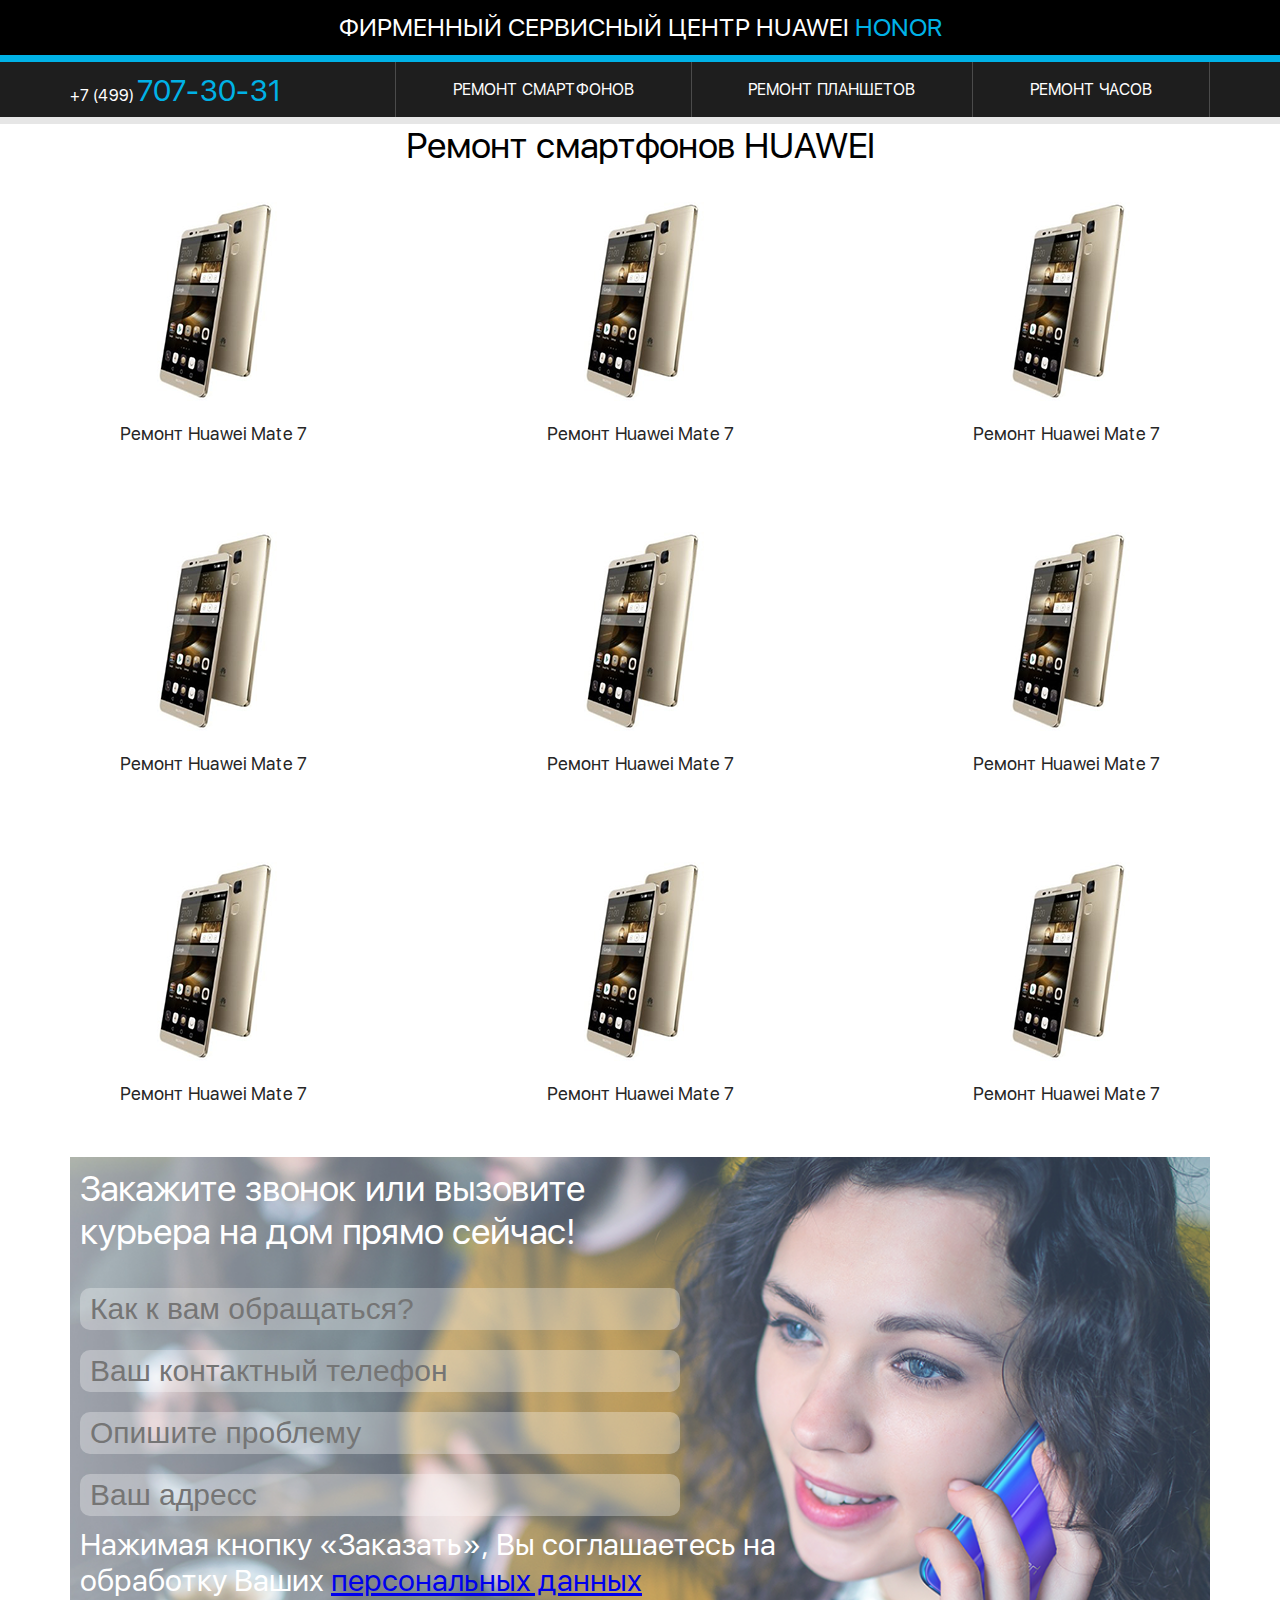
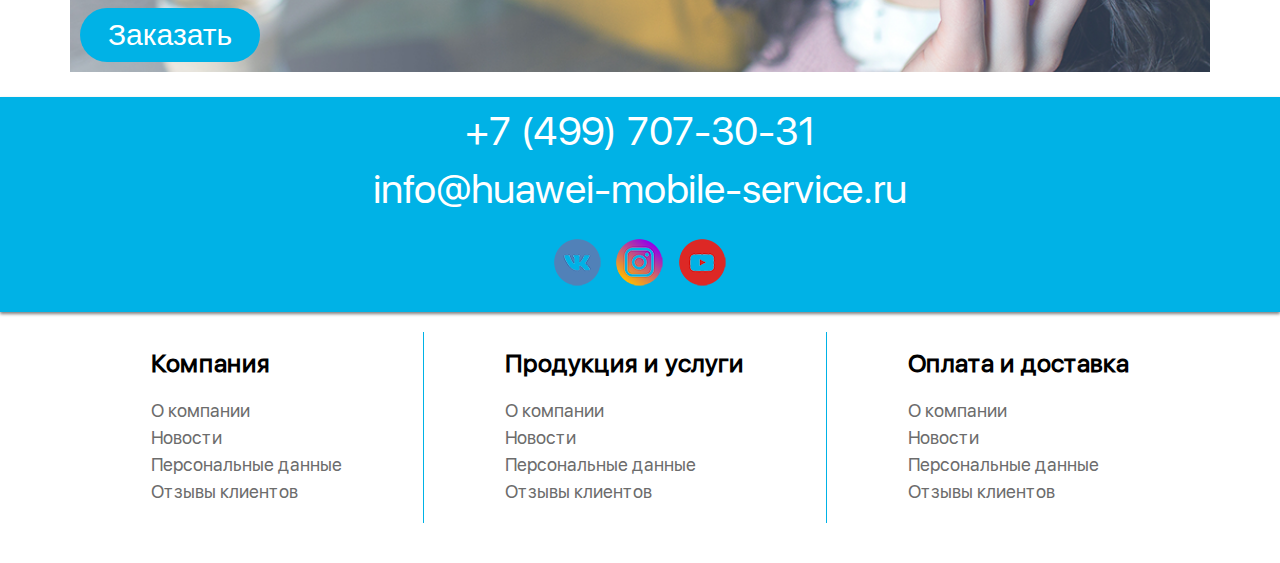
==== catalog.html @ 0ccf85aa "Разработка каталога и карточки товара" ====
<!DOCTYPE html>
<html lang="ru">
<head>
	<meta charset="UTF-8">
	<meta name="viewport" content="width=device-width, initial-scale=1">
	<link rel="stylesheet" href="css/style.css">
	<title>Xiaomi</title>
</head>
<body>
	<header class="header">
    <div class="header-logo">
      <h1 class="header-logo__title">Фирменный сервисный центр Huawei <span class="accent">Honor</span></h1>
    </div>
    <nav class="header-menu">
      <ul class="header-menu__inner">
        <li class="header-menu__item header-menu__item--tel">
          <a href="tel:+74997073031" class="header-menu__link header-menu__link--tel">+7 (499) <span class="accent">707-30-31</span></a>
        </li>
        <li class="header-menu__item header-menu__item--smartphone">
          <a href="" class="header-menu__link">
            <span>Ремонт смартфонов</span>
          </a>
        </li>
        <li class="header-menu__item header-menu__item--tablet">
          <a href="" class="header-menu__link">
            <span>Ремонт планшетов</span>
          </a>
        </li>
        <li class="header-menu__item header-menu__item--watch">
          <a href="" class="header-menu__link">
            <span>Ремонт часов</span>
          </a>
        </li>
      </ul>
    </nav>
  </header>
  <main>
  	<h1 class="main__title">
  		Ремонт смартфонов HUAWEI
  	</h1>
  	<section class="catalog">
  		<a class="catalog__model" title="Ремонт Huawei Mate 7" href="">
  			<div class="catalog__img">
  				<picture>
  					<source media="(min-width: 1024px)" srcset="img/Huawei-mate.png 1x">
  					<source media="(min-width: 767px)" srcset="img/Huawei-mate7.png 1x">
  					<img class="catalog__foto" src="img/Huawei-mate.png" alt="">
  				</picture>
  			</div>
  			<p class="catalog__text">Ремонт Huawei Mate 7</p>
  		</a>
  		<a class="catalog__model" title="Ремонт Huawei Mate 7" href="">
  			<div class="catalog__img">
  				<picture>
  					<source media="(min-width: 1024px)" srcset="img/Huawei-mate.png 1x">
  					<source media="(min-width: 767px)" srcset="img/Huawei-mate7.png 1x">
  					<img class="catalog__foto" src="img/Huawei-mate.png" alt="">
  				</picture>
  			</div>
  			<p class="catalog__text">Ремонт Huawei Mate 7</p>
  		</a>
  		<a class="catalog__model" title="Ремонт Huawei Mate 7" href="">
  			<div class="catalog__img">
  				<picture>
  					<source media="(min-width: 1024px)" srcset="img/Huawei-mate.png 1x">
  					<source media="(min-width: 767px)" srcset="img/Huawei-mate7.png 1x">
  					<img class="catalog__foto" src="img/Huawei-mate.png" alt="">
  				</picture>
  			</div>
  			<p class="catalog__text">Ремонт Huawei Mate 7</p>
  		</a>
  		<a class="catalog__model" title="Ремонт Huawei Mate 7" href="img/Huawei-mate7.png">
  			<div class="catalog__img">
  				<picture>
  					<source media="(min-width: 1024px)" srcset="img/Huawei-mate.png 1x">
  					<source media="(min-width: 767px)" srcset="img/Huawei-mate7.png 1x">
  					<img class="catalog__foto" src="img/Huawei-mate.png" alt="">
  				</picture>
  			</div>
  			<p class="catalog__text">Ремонт Huawei Mate 7</p>
  		</a>
  		<a class="catalog__model" title="Ремонт Huawei Mate 7" href="img/Huawei-mate7.png">
  			<div class="catalog__img">
  				<picture>
  					<source media="(min-width: 1024px)" srcset="img/Huawei-mate.png 1x">
  					<source media="(min-width: 767px)" srcset="img/Huawei-mate7.png 1x">
  					<img class="catalog__foto" src="img/Huawei-mate.png" alt="">
  				</picture>
  			</div>
  			<p class="catalog__text">Ремонт Huawei Mate 7</p>
  		</a>
  		<a class="catalog__model" title="Ремонт Huawei Mate 7" href="img/Huawei-mate7.png">
  			<div class="catalog__img">
  				<picture>
  					<source media="(min-width: 1024px)" srcset="img/Huawei-mate.png 1x">
  					<source media="(min-width: 767px)" srcset="img/Huawei-mate7.png 1x">
  					<img class="catalog__foto" src="img/Huawei-mate.png" alt="">
  				</picture>
  			</div>
  			<p class="catalog__text">Ремонт Huawei Mate 7</p>
  		</a>
  		<a class="catalog__model" title="Ремонт Huawei Mate 7" href="img/Huawei-mate7.png">
  			<div class="catalog__img">
  				<picture>
  					<source media="(min-width: 1024px)" srcset="img/Huawei-mate.png 1x">
  					<source media="(min-width: 767px)" srcset="img/Huawei-mate7.png 1x">
  					<img class="catalog__foto" src="img/Huawei-mate.png" alt="">
  				</picture>
  			</div>
  			<p class="catalog__text">Ремонт Huawei Mate 7</p>
  		</a>
  		<a class="catalog__model" title="Ремонт Huawei Mate 7" href="img/Huawei-mate7.png">
  			<div class="catalog__img">
  				<picture>
  					<source media="(min-width: 1024px)" srcset="img/Huawei-mate.png 1x">
  					<source media="(min-width: 767px)" srcset="img/Huawei-mate7.png 1x">
  					<img class="catalog__foto" src="img/Huawei-mate.png" alt="">
  				</picture>
  			</div>
  			<p class="catalog__text">Ремонт Huawei Mate 7</p>
  		</a>
  		<a class="catalog__model" title="Ремонт Huawei Mate 7" href="img/Huawei-mate7.png">
  			<div class="catalog__img">
  				<picture>
  					<source media="(min-width: 1024px)" srcset="img/Huawei-mate.png 1x">
  					<source media="(min-width: 767px)" srcset="img/Huawei-mate7.png 1x">
  					<img class="catalog__foto" src="img/Huawei-mate.png" alt="">
  				</picture>
  			</div>
  			<p class="catalog__text">Ремонт Huawei Mate 7</p>
  		</a>
  	</section>
  	<section class="feedback">
			<form class="feedback__form" action="https://huawei-mobile-service.ru/index.php?route=common/home" method="post">
    		<p class="feedback__title">
    			Закажите звонок или вызовите курьера на дом прямо сейчас!
    		</p>
    		<label>
      		<input class="feedback__input" type="text" name="name"  placeholder="Как к вам обращаться?"/>
      	</label>
    		<label>
      		<input class="feedback__input" type="tel"  name="phone" pattern="^\+?[0-9\- ()]+" placeholder="Ваш контактный телефон"/>
      	</label>
				<label>
      		<input class="feedback__input" type="text" name="enquiry" placeholder="Опишите проблему"/>
      	</label>
				<label>
      		<input class="feedback__input" type="text" name="address" placeholder="Ваш адресс" />
      	</label>
    		<p class="feedback__text">
    			Нажимая кнопку «Заказать», Вы соглашаетесь на обработку Ваших <a class="feedback__link" href="personal.html">персональных данных</a>
    		</p>
    		<input class="feedback__button" type="button" value="Заказать" />
    	</form>
		</section>
  </main>
  <footer class="footer">
		<div class="footer-head">
      <div class="footer-head__inner">
        <div class="footer-head__item">
          <a class="footer-head__link" href="tel:+74997073031">+7 (499) 707-30-31</a>
        </div>
        <div class="footer-head__item">
          <a class="footer-head__link" href="mailto:info@huawei-mobile-service.ru">info@huawei-mobile-service.ru</a>
        </div>
        <div class="footer-head__item">
          <ul class="footer-social">
            <li class="footer-social__item">
              <a href="" class="footer-social__link footer-social__link--vk">
                <span class="visually-hidden">Мы в VK</span>
              </a>
            </li>
            <li class="footer-social__item">
              <a href="" class="footer-social__link footer-social__link--instagram">
                <span class="visually-hidden">Мы в Instagram</span>
              </a>
            </li>
            <li class="footer-social__item">
              <a href="" class="footer-social__link footer-social__link--youtube">
                <span class="visually-hidden">Наш канал на YouTube</span>
              </a>
            </li>
          </ul>
        </div>
      </div>
    </div>
    <div class="footer__inner">
      <div class="footer-list__wrapper">
        <ul class="footer-list footer-list--first">
          <li class="footer-list__point">
            <h4 class="footer-list__title">Компания</h4>
          </li>
          <li class="footer-list__point"><a href="" class="footer-list__link">О компании</a></li>
          <li class="footer-list__point"><a href="" class="footer-list__link">Новости</a></li>
          <li class="footer-list__point"><a href="personal.html" class="footer-list__link">Персональные данные</a></li>
          <li class="footer-list__point"><a href="" class="footer-list__link">Отзывы клиентов</a></li>
        </ul>
      </div>
      <div class="footer-list__wrapper">
        <ul class="footer-list">
          <li class="footer-list__point">
            <h4 class="footer-list__title">Продукция и услуги</h4>
          </li>
          <li class="footer-list__point"><a href="" class="footer-list__link">О компании</a></li>
          <li class="footer-list__point"><a href="" class="footer-list__link">Новости</a></li>
          <li class="footer-list__point"><a href="personal.html" class="footer-list__link">Персональные данные</a></li>
          <li class="footer-list__point"><a href="" class="footer-list__link">Отзывы клиентов</a></li>
        </ul>
      </div>
      <div class="footer-list__wrapper">
        <ul class="footer-list footer-list--last">
          <li class="footer-list__point">
            <h4 class="footer-list__title">Оплата и доставка</h4>
          </li>
          <li class="footer-list__point"><a href="" class="footer-list__link">О компании</a></li>
          <li class="footer-list__point"><a href="" class="footer-list__link">Новости</a></li>
          <li class="footer-list__point"><a href="personal.html" class="footer-list__link">Персональные данные</a></li>
          <li class="footer-list__point"><a href="" class="footer-list__link">Отзывы клиентов</a></li>
        </ul>
      </div>
    </div>
	</footer>
</body>
</html>
---- css/style.css ----
@font-fase {
	font-family: "SF UI Display";
    src: url(../font/SFUIDisplay-Thin.woff2) format("woff2"),
        url(../font/SFUIDisplay-Thin.woff) format("woff");
    font-weight: 100;
    font-style: normal; 
}
@font-face {
	font-family: "SF UI Display";
    src: url(../font/SFUIDisplay-Regular.woff2) format("woff2"),
        url(../font/SFUIDisplay-Regular.woff) format("woff");
    font-weight: 400;
    font-style: normal; 
}
*,
*:before,
*:after {
  box-sizing: inherit;
}

html {
  box-sizing: border-box;
}
body {
	margin: 0px;
	padding: 0px;
	width: 100%;
	margin: 0 auto;
	font-family: "SF UI Display", "Arial", sans-serif;
	font-size: 16px;
	font-weight: 400;
}
.visually-hidden:not(:focus):not(:active),
input[type="checkbox"].visually-hidden,
input[type="radio"].visually-hidden {
	position: absolute;

	width: 1px;
	height: 1px;
	margin: -1px;
	border: 0;
	padding: 0;

	white-space: nowrap;

	clip-path: inset(100%);
	clip: rect(0 0 0 0);
	overflow: hidden;
}

.header-logo {
	align-content: center;
	align-items: center;
	background-color: #000;
	border-bottom: 7px solid #00b2e6;
	color: #fff;
	display: flex;
	justify-content: center;
	text-align: center;
}
.header-logo__title {
	font-size: 25px;
	line-height: 1.4em;
	font-weight: 100;
	margin: 0;
	min-height: 55px;
	padding: 10px 5px 5px;
	text-transform: uppercase;
}
.accent {
	color: #00b2e6;
}
.header-menu {
	width: 100%;
	background-color: #1e1e1e;
	border-bottom: 7px solid #e6e6e6;
}
.header-menu__inner {
	display: flex;
	flex-wrap: wrap;
	justify-content: space-between;
	list-style-type: none;
	margin: 0 auto;
	max-width: 1140px;
	min-height: 55px;
	overflow: visible;
	padding: 0;
}
.header-menu__item--tel {
	padding: 10px 0 0;
}
.header-menu__item {
	background-position: 13%;
	background-repeat: no-repeat;
	border-right: 1px solid #4b4b4b;
	flex: 1 0 auto;
}
.header-menu__link {
	align-content: center;
	align-items: center;
	color: #fff;
	display: flex;
	font-size: 16px;
	height: 100%;
	justify-content: center;
	min-height: 55px;
	text-decoration: none;
	text-transform: uppercase;
	white-space: nowrap;
	width: 100%;
}
.header-menu__link--tel {
	display: inline;
	padding-top: 10px;
	vertical-align: top;
}
.header-menu__link--tel .accent {
	font-size: 30px;
}
@media screen and (max-width: 767px) {
	.header-menu__item {
		border-bottom: 1px solid #4b4b4b;
		border-right: none;
		width: 100%;
	}
	.header-menu__item--tel {
		padding: 10px 0 0 20%;
	}
	.header-menu__link {
		justify-content: center;
	}
}
.advantages__title {
	margin: 0px;
	margin-bottom: 75px;
	text-align: center;
	padding: 0px;
	font-size: 36px;
	font-weight: 100;
}
.advantages__text {
	margin: 0px;
	padding: 0px;
	font-size: 30px;
	font-weight: 100;
}
.advantages__name {
	margin: 0px;
	padding: 0px;
	font-size: 36px;
	font-weight: 100;
}
.advantages__inner {
	display: flex;
	flex-wrap: wrap;
	justify-content: space-between;
	margin: 0px;
	padding: 0px;
}
.advantages__item {
	display: flex;
	flex-direction: row;
	list-style: none;
}
@media screen and (max-width: 767px) {
	.advantages__title {
		font-size: 26px;
	}
	.advantages__name {
		font-size: 24px;
	}
	.advantages__text {
		font-size: 20px;
	}
	.advantages__inner {
		display: flex;
		flex-wrap: wrap;
		justify-content: space-between;
	}
	.advantages__item {
		display: flex;
		flex-direction: column;
	}
}
.personal-data {
	margin-bottom: 100px;
}
.personal-data__title {
	margin: 0px;
	margin-bottom: 60px;
	padding: 0px;
	font-size: 36px;
	font-weight: 100;
	text-align: center;
	color: #666666;
}
.personal-data__text {
	margin: 0px;
	margin-bottom: 45px;
	padding: 0px;
	padding-left: 25px;
	padding-right: 47px;
	font-size: 30px;
	font-weight: 100;
	color: #666666;
}
.personal-data__text:last-child {
	margin-bottom: 0px;
}
@media (max-width: 767px) {
	.personal-data__title {
		font-size: 26px;
	}
	.personal-data__text {
		padding: 0 10px;
		font-size: 18px;
	}
}
.address {
	position: relative;
}
.address::before {
	position: absolute;
	content: "";
	max-width: 700px;
	width: 100%;
	border: 1px solid rgb(0, 178, 230);
}
.address__inner {
	display: flex;
	flex-direction: column;
	padding-top: 126px;
}
.address__img {
	align-self: center;
}
.address__phone {
	align-self: center;
	text-decoration: none;
	color: #00b2e6;
}
.address__title {
	margin: 0px;
	padding: 0px;
	font-size: 40px;
	font-weight: 100;
	text-align: center;
	color: ;
}
.address__text {
	margin: 0px;
	padding: 0px;
	max-width: 372px;
	width: 100%;
	align-self: center;
	font-size: 30px;
	text-align: center;
	color: #00b2e6;
}
@media (min-width: 320px) {
	.address::before {
		padding-left: 30px;
		padding-right: 30px;

	}
	.address__img--place {
		width: 200px;
		height: 195px;
	}
	.address__img--tel {
		width: 220px;
		height: 140px;s
	}
	.address__title {
		font-size: 30px;
	}
	.address__text {
		max-width: 270px;
		align-self: center;
		font-size: 18px;

	}
}
@media (min-width: 750px) {
	.address__img--place {
		width: 280px;
		height: 275px;
	}
	.address__img--tel {
		width: 300px;
		height: 220px;
	}
	.address__title {
		font-size: 40px;
	}
	.address__text {
		max-width: 372px;
		width: 100%;
		font-size: 30px;
	}
}
.feedback {
	width: 100%;
	margin-bottom: 25px;
}
.feedback__form {
	background-image: url(../img/feedback-bg.png);
	background-position: 50% 50%;
	background-size: cover;
	margin: 0 auto;
	max-width: 1140px;
	padding: 25px;
	width: 100%;
}
.feedback__title {
	display: block;
	margin: 0px;
	padding: 0px;
	padding-bottom: 25px;
	max-width: 600px;
	color: #fff;
	font-size: 36px;
	font-weight: 400;
}
placeholder {
	color: #ffffff;
}
.feedback__input {
	width: 100%;
	font-size: 30px;
	color: #fff;
	margin: 10px 0;
	max-width: 600px;
	outline: none;
	padding-left: 10px;
	border: none;
	background-color: hsla(0,0%,100%,.3);
	border-radius: 10px;
}
.feedback__text {
	margin: 0px;
	padding: 0px;
	padding-bottom: 10px;
	font-size: 30px;
	font-weight: 100;
	color: #ffffff;
}
.feedback__button {
	width: 180px;
	color: #fff;
	cursor: pointer;
	display: block;
	font-size: 36px;
	font-weight: 400;
	padding: 10px;
	background-color: #00b2e6;
	border: none;
	border-radius: 100px;
}
@media (min-width: 320px) {
	.feedback__title {
		font-size: 24px;
	}
	.feedback__form {
		padding: 10px;
	}
	.feedback__input {
		font-size: 18px;
		line-height: 30px;
	}
	.feedback__text {
		font-size: 18px;
	}
	.feedback__button {
		font-size: 20px;
	}
}
@media (min-width: 750px) {
	.feedback__title {
		font-size: 36px;
	}
	.feedback__input {
		font-size: 30px;
		line-height: 40px;
	}
	.feedback__text {
		max-width: 840px;
		width: 100%;
		font-size: 30px;
	}
	.feedback__button {
		font-size: 30px;
	}
}
.footer {
	width: 100%;
}
.footer__inner {
  box-sizing: border-box;
  display: flex;
  flex-wrap: wrap;
  justify-content: space-between;
  margin: auto auto 0;
  max-width: 1140px;
  overflow: hidden;
  padding: 20px 0 40px;
}
.footer-head {
	background-color: #00b2e6;
	box-shadow: 0 2px 3px 0 rgba(0,0,0,.5);
	color: #fff;
}
.footer-head__inner {
	display: flex;
	flex-direction: column;
	margin: auto 20px 0;
	max-width: 1140px;
	overflow: visible;
	padding: 5px 0;
	text-align: center;
}
.footer-head__item {
	flex: 1 0 auto;
	margin: auto;
	padding: 5px;
}
.footer-head__link {
	color: #fff;
	font-size: 18px;
	text-decoration: none;
	white-space: nowrap;
}
.footer-social {
	align-items: baseline;
	display: flex;
	justify-content: space-around;
	width: 187px;
	padding: 0px;
	list-style: none;
}
.footer-social__link {
	background-position: 50%;
	background-repeat: no-repeat;
	background-size: contain;
	display: block;
	height: 47px;
	width: 47px;
}
.footer-social__link--vk {
	background-image: url(../img/vk.png);
}
.footer-social__link--instagram {
	background-image: url(../img/inst.png);
}
.footer-social__link--youtube {
	background-image: url(../img/youtube.png);
}
@media screen and (min-width: 768px) {
	.footer-head__inner {
		margin: auto auto 0;
		text-align: center;
	}
	.footer-head__link {
		font-size: 40px;
	}
}
.footer-list__wrapper {
	display: flex;
	flex-direction: column;
	flex: 1 0 auto;
}
.footer-list {
  font-size: 18px;
  line-height: 1.5em;
  list-style-type: none;
  margin: 18px auto;
  padding: 0;
}
.footer-list__point {
	color: #6c6c6c;
	font-size: 18px;
	text-align: center;
}
.footer-list__title {
  color: #000;
  font-size: 26px;
  margin: 0 0 20px;
  padding: 0;
  text-align: center;
}
.footer-list__link {
  color: #6c6c6c;
  text-decoration: none;
  white-space: nowrap;
}
.footer-list__wrapper:last-child {
	border-right: none;
}
@media screen and (min-width: 768px) {
	.footer-list__wrapper {
		border-right: 1px solid #00b2e6;
	}
	.footer-list--first {
		margin-left: 0;
	}
	.footer-list--last {
		margin-right: 0;
	}
}
@media screen and (min-width: 1140px) {
	.footer-list--first {
		margin: 18px auto;
	}
	.footer-list--last {
		margin: 18px auto;
	}
	.footer-list__title {
		font-size: 25px;
		text-align: left;
	}
	.footer-list__point {
		text-align: left;
	}
}
.catalog {
	display: flex;
	flex-wrap: wrap;
	justify-content: flex-start;
	width: 100%;
}
.main__title {
	margin: 0px;
	padding: 0px;
	font-size: 36px;
	font-weight: 100;
	text-align: center;
}
.catalog__model {
	display: block;
  margin: 20px;
  padding: 15px;
  flex: 1 0 25%;
  font-size: 28px;
  font-weight: 100;
  color: #262626;
  text-align: center;
  text-decoration: none;
  background: #fff;
  z-index: 1;
}
.catalog__model:last-child {
	display: none;
}
@media screen and (max-width: 480px) {
	.catalog__model {
		flex: 0 0 100%;
    max-width: calc(100% - 5px);
	}
}
@media screen and (max-width: 767px) {
	.catalog__model {
		flex: 1 0 50%;
		margin: 5px;
		font-size: 18px;
		font-weight: 100;
	}
	.main__title {
		font-size: 28px;
	}
}
@media screen and (min-width: 1024px) {
	.catalog__model {
		font-size: 18px;
	}
	.catalog__model:last-child {
		display: block;
	}
}
.product__header {
	width: 100%;
	margin: 0px;
	padding: 0 20px 20px;
	font-size: 16px;
	font-weight: 100;
	border-collapse: collapse;
}
.product__title {
	font-size: 36px;
	font-weight: 100;
	text-align: center;
}
.product__img {
	display: block;
	margin: 0 auto;
	margin-bottom: 30px;
}
.product__name {
	font-size: 16px;
	font-weight: 100;
	color: #ffffff;
	text-align: center;
  padding: 7px 0;
  vertical-align: top;
  background: #00a9e0;
  border: 0;
}
.product__point {
	display: block;
	font-style: italic;
}
.product__list {
	min-height: 170px;
}
.product__list:nth-child(2n+1) {
	background-color: #f3f1f1;
}
.product__header td {
	padding: 7px 30px;
	color: #3c3c3c;
	border: 0;
	font-weight: 100;
	text-align: center;
	min-height: 170px;
}
.product__header td:first-child {
	text-align: left;
} 
@media screen and (min-width: 1024px) {
	.product__header {
		margin: 0 auto 0 0;
	}
}
@media (max-width: 767px) and (min-width: 320px) {
	.product__header td {
		padding: 7px 2px;
	}
	.product__title {
		font-size: 26px;
	}
}
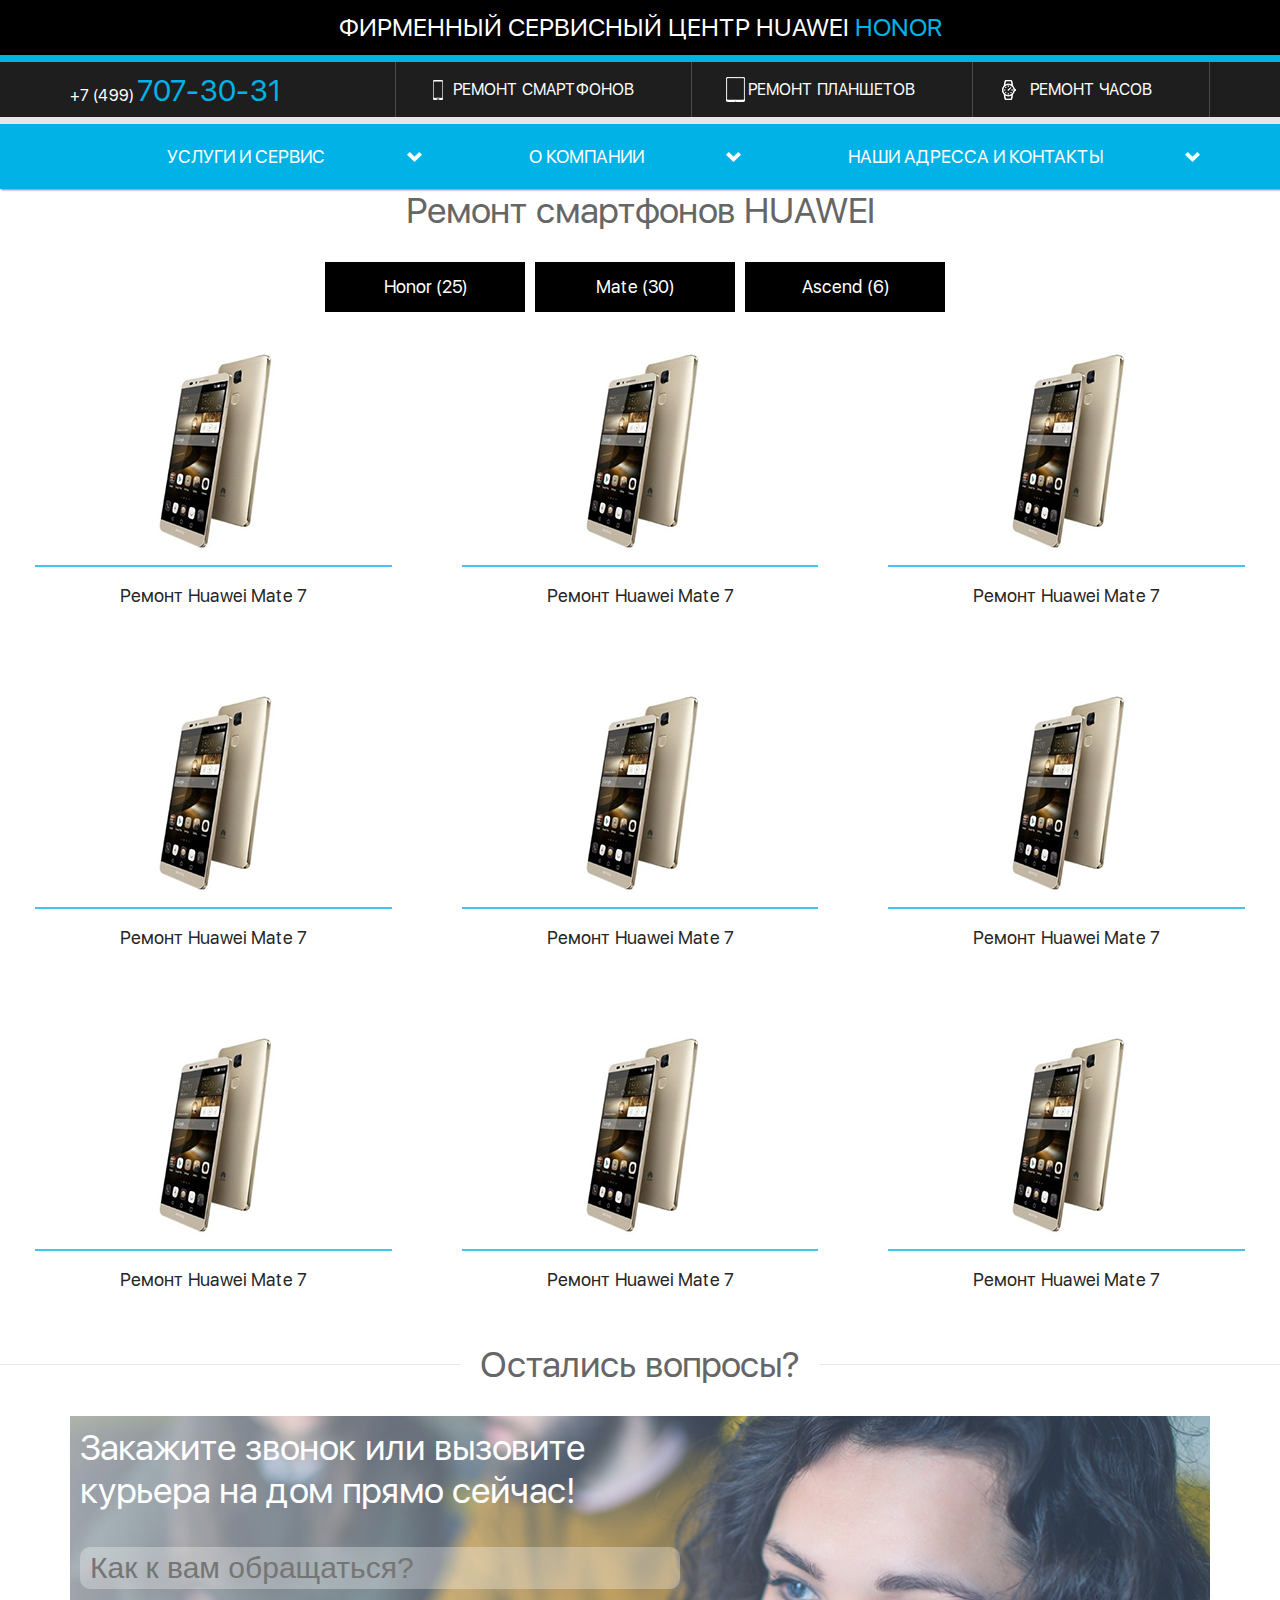
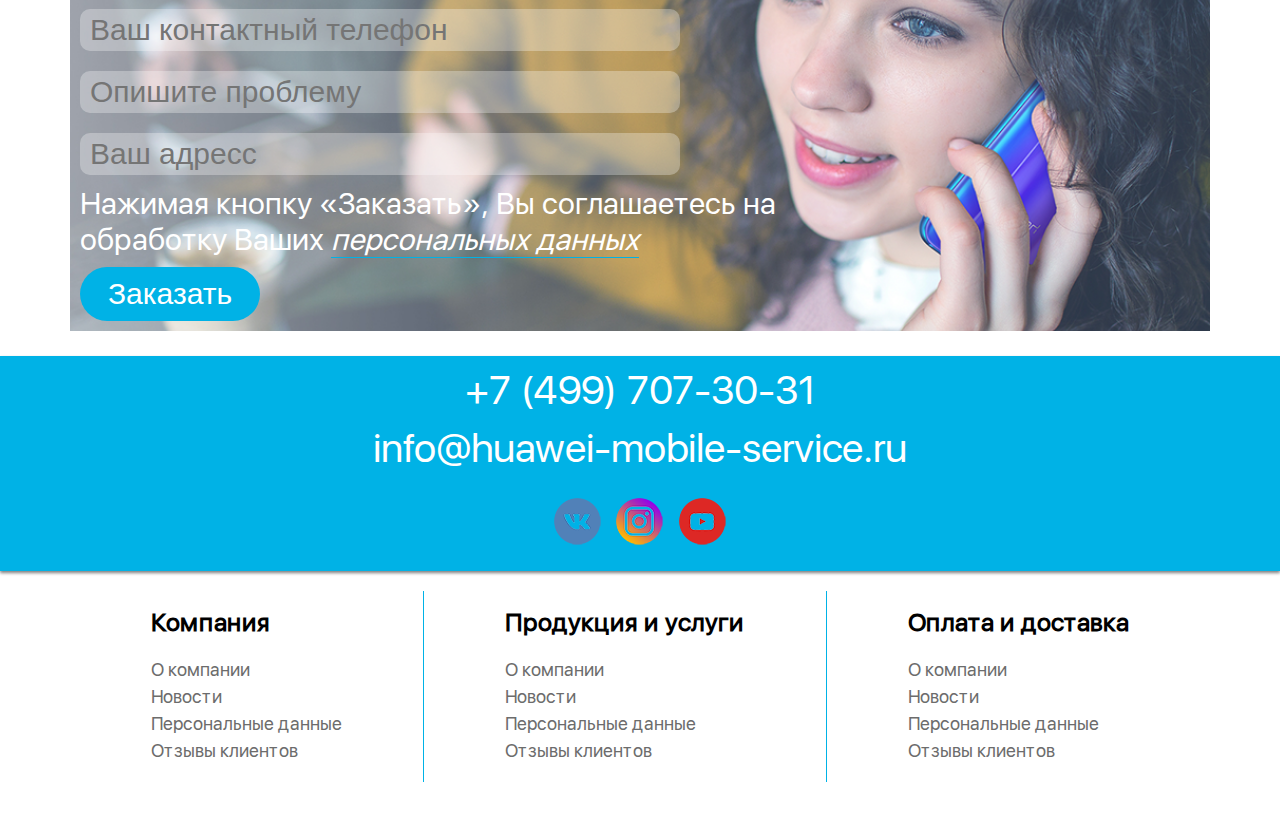
==== commit 6f0f166d: "Доработки страниц каталога" ====
--- a/catalog.html
+++ b/catalog.html
@@ -16,6 +16,38 @@
         <li class="header-menu__item header-menu__item--tel">
           <a href="tel:+74997073031" class="header-menu__link header-menu__link--tel">+7 (499) <span class="accent">707-30-31</span></a>
         </li>
+        <li class="header-menu__item header-menu__item--open ">
+          <a href="" class="header-menu__link ">
+            <span>Открыть меню</span>
+          </a>
+          <ul class="header-menu__wrraper">
+            <li class="header-menu__items">
+              <a class="header-menu__mobile" href="">Главная</a>
+            </li>
+            <li class="header-menu__items">
+              <a class="header-menu__mobile" href="">Услуги</a>
+            </li>
+            <li class="header-menu__items">
+              <a class="header-menu__mobile" href="">Гарантии</a>
+            </li>
+            <li class="header-menu__items">
+              <a class="header-menu__mobile" href="">Вызов курьера</a>
+            </li>
+            <li class="header-menu__items">
+              <a class="header-menu__mobile" href="">Наши адреса</a>
+            </li>
+            <li class="header-menu__items">
+              <a class="header-menu__mobile" href="tel="+7(499)707-30-31">
+              +7(499)707-30-31
+              </a>
+            </li>
+            <li class="header-menu__items">
+              <a class="header-menu__mobile href="info@huawei-mobile-service.ru">
+                info@huawei-mobile-service.ru
+              </a>
+            </li>
+          </ul>
+        </li>
         <li class="header-menu__item header-menu__item--smartphone">
           <a href="" class="header-menu__link">
             <span>Ремонт смартфонов</span>
@@ -30,6 +62,19 @@
           <a href="" class="header-menu__link">
             <span>Ремонт часов</span>
           </a>
+        </li>
+      </ul>
+    </nav>
+    <nav class="header-footer">
+      <ul class="header-footer__inner">
+        <li class="header-footer__item">
+          <a class="header-footer__link" href="">Услуги и сервис</a>
+        </li>
+        <li class="header-footer__item">
+          <a class="header-footer__link" href="">О компании</a>
+        </li>
+        <li class="header-footer__item">
+          <a class="header-footer__link" href="">Наши адресса и контакты</a>
         </li>
       </ul>
     </nav>
@@ -38,99 +83,131 @@
   	<h1 class="main__title">
   		Ремонт смартфонов HUAWEI
   	</h1>
+    <div class="filter">
+      <div class="filter__list">
+        <div class="filter__list-top">
+          <div class="filter__list-top-body">
+            <a href="#" value="0" class="">Honor (25)</a>
+            <a href="#" value="1" class="">Mate (30)</a>
+            <a href="#" value="2" class="">Ascend (6)</a>
+          </div>
+        </div>
+        <div class="filter__list-bottom for_values="0">
+          <div class="filter__list-bottom-body"></div>
+        </div>
+        <div class="filter__list-bottom for_values="1">
+          <div class="filter__list-bottom-body"></div>
+        </div>
+        <div class="filter__list-bottom for_values="2">
+          <div class="filter__list-bottom-body"></div>
+        </div>
+      </div>
+    </div>
   	<section class="catalog">
-  		<a class="catalog__model" title="Ремонт Huawei Mate 7" href="">
-  			<div class="catalog__img">
-  				<picture>
-  					<source media="(min-width: 1024px)" srcset="img/Huawei-mate.png 1x">
-  					<source media="(min-width: 767px)" srcset="img/Huawei-mate7.png 1x">
-  					<img class="catalog__foto" src="img/Huawei-mate.png" alt="">
-  				</picture>
-  			</div>
-  			<p class="catalog__text">Ремонт Huawei Mate 7</p>
-  		</a>
-  		<a class="catalog__model" title="Ремонт Huawei Mate 7" href="">
-  			<div class="catalog__img">
-  				<picture>
-  					<source media="(min-width: 1024px)" srcset="img/Huawei-mate.png 1x">
-  					<source media="(min-width: 767px)" srcset="img/Huawei-mate7.png 1x">
-  					<img class="catalog__foto" src="img/Huawei-mate.png" alt="">
-  				</picture>
-  			</div>
-  			<p class="catalog__text">Ремонт Huawei Mate 7</p>
-  		</a>
-  		<a class="catalog__model" title="Ремонт Huawei Mate 7" href="">
-  			<div class="catalog__img">
-  				<picture>
-  					<source media="(min-width: 1024px)" srcset="img/Huawei-mate.png 1x">
-  					<source media="(min-width: 767px)" srcset="img/Huawei-mate7.png 1x">
-  					<img class="catalog__foto" src="img/Huawei-mate.png" alt="">
-  				</picture>
-  			</div>
-  			<p class="catalog__text">Ремонт Huawei Mate 7</p>
-  		</a>
-  		<a class="catalog__model" title="Ремонт Huawei Mate 7" href="img/Huawei-mate7.png">
-  			<div class="catalog__img">
-  				<picture>
-  					<source media="(min-width: 1024px)" srcset="img/Huawei-mate.png 1x">
-  					<source media="(min-width: 767px)" srcset="img/Huawei-mate7.png 1x">
-  					<img class="catalog__foto" src="img/Huawei-mate.png" alt="">
-  				</picture>
-  			</div>
-  			<p class="catalog__text">Ремонт Huawei Mate 7</p>
-  		</a>
-  		<a class="catalog__model" title="Ремонт Huawei Mate 7" href="img/Huawei-mate7.png">
-  			<div class="catalog__img">
-  				<picture>
-  					<source media="(min-width: 1024px)" srcset="img/Huawei-mate.png 1x">
-  					<source media="(min-width: 767px)" srcset="img/Huawei-mate7.png 1x">
-  					<img class="catalog__foto" src="img/Huawei-mate.png" alt="">
-  				</picture>
-  			</div>
-  			<p class="catalog__text">Ремонт Huawei Mate 7</p>
-  		</a>
-  		<a class="catalog__model" title="Ремонт Huawei Mate 7" href="img/Huawei-mate7.png">
-  			<div class="catalog__img">
-  				<picture>
-  					<source media="(min-width: 1024px)" srcset="img/Huawei-mate.png 1x">
-  					<source media="(min-width: 767px)" srcset="img/Huawei-mate7.png 1x">
-  					<img class="catalog__foto" src="img/Huawei-mate.png" alt="">
-  				</picture>
-  			</div>
-  			<p class="catalog__text">Ремонт Huawei Mate 7</p>
-  		</a>
-  		<a class="catalog__model" title="Ремонт Huawei Mate 7" href="img/Huawei-mate7.png">
-  			<div class="catalog__img">
-  				<picture>
-  					<source media="(min-width: 1024px)" srcset="img/Huawei-mate.png 1x">
-  					<source media="(min-width: 767px)" srcset="img/Huawei-mate7.png 1x">
-  					<img class="catalog__foto" src="img/Huawei-mate.png" alt="">
-  				</picture>
-  			</div>
-  			<p class="catalog__text">Ремонт Huawei Mate 7</p>
-  		</a>
-  		<a class="catalog__model" title="Ремонт Huawei Mate 7" href="img/Huawei-mate7.png">
-  			<div class="catalog__img">
-  				<picture>
-  					<source media="(min-width: 1024px)" srcset="img/Huawei-mate.png 1x">
-  					<source media="(min-width: 767px)" srcset="img/Huawei-mate7.png 1x">
-  					<img class="catalog__foto" src="img/Huawei-mate.png" alt="">
-  				</picture>
-  			</div>
-  			<p class="catalog__text">Ремонт Huawei Mate 7</p>
-  		</a>
-  		<a class="catalog__model" title="Ремонт Huawei Mate 7" href="img/Huawei-mate7.png">
-  			<div class="catalog__img">
-  				<picture>
-  					<source media="(min-width: 1024px)" srcset="img/Huawei-mate.png 1x">
-  					<source media="(min-width: 767px)" srcset="img/Huawei-mate7.png 1x">
-  					<img class="catalog__foto" src="img/Huawei-mate.png" alt="">
-  				</picture>
-  			</div>
+  		<a class="catalog__model" title="Ремонт Huawei Mate 7" href="flashcard.html">
+  			<div class="catalog__img">
+  				<picture>
+  					<source media="(min-width: 1024px)" srcset="img/Huawei-mate.png 1x">
+  					<source media="(min-width: 767px)" srcset="img/Huawei-mate7.png 1x">
+  					<img class="catalog__foto" src="img/Huawei-mate.png" alt="">
+  				</picture>
+  			</div>
+        <span class="catalog__line"></span>
+  			<p class="catalog__text">Ремонт Huawei Mate 7</p>
+  		</a>
+  		<a class="catalog__model" title="Ремонт Huawei Mate 7" href="flashcard.html">
+  			<div class="catalog__img">
+  				<picture>
+  					<source media="(min-width: 1024px)" srcset="img/Huawei-mate.png 1x">
+  					<source media="(min-width: 767px)" srcset="img/Huawei-mate7.png 1x">
+  					<img class="catalog__foto" src="img/Huawei-mate.png" alt="">
+  				</picture>
+  			</div>
+        <span class="catalog__line"></span>
+  			<p class="catalog__text">Ремонт Huawei Mate 7</p>
+  		</a>
+  		<a class="catalog__model" title="Ремонт Huawei Mate 7" href="flashcard.html">
+  			<div class="catalog__img">
+  				<picture>
+  					<source media="(min-width: 1024px)" srcset="img/Huawei-mate.png 1x">
+  					<source media="(min-width: 767px)" srcset="img/Huawei-mate7.png 1x">
+  					<img class="catalog__foto" src="img/Huawei-mate.png" alt="">
+  				</picture>
+  			</div>
+        <span class="catalog__line"></span>
+  			<p class="catalog__text">Ремонт Huawei Mate 7</p>
+  		</a>
+  		<a class="catalog__model" title="Ремонт Huawei Mate 7" href="flashcard.html">
+  			<div class="catalog__img">
+  				<picture>
+  					<source media="(min-width: 1024px)" srcset="img/Huawei-mate.png 1x">
+  					<source media="(min-width: 767px)" srcset="img/Huawei-mate7.png 1x">
+  					<img class="catalog__foto" src="img/Huawei-mate.png" alt="">
+  				</picture>
+  			</div>
+        <span class="catalog__line"></span>
+  			<p class="catalog__text">Ремонт Huawei Mate 7</p>
+  		</a>
+  		<a class="catalog__model" title="Ремонт Huawei Mate 7" href="flashcard.html">
+  			<div class="catalog__img">
+  				<picture>
+  					<source media="(min-width: 1024px)" srcset="img/Huawei-mate.png 1x">
+  					<source media="(min-width: 767px)" srcset="img/Huawei-mate7.png 1x">
+  					<img class="catalog__foto" src="img/Huawei-mate.png" alt="">
+  				</picture>
+  			</div>
+        <span class="catalog__line"></span>
+  			<p class="catalog__text">Ремонт Huawei Mate 7</p>
+  		</a>
+  		<a class="catalog__model" title="Ремонт Huawei Mate 7" href="flashcard.html">
+  			<div class="catalog__img">
+  				<picture>
+  					<source media="(min-width: 1024px)" srcset="img/Huawei-mate.png 1x">
+  					<source media="(min-width: 767px)" srcset="img/Huawei-mate7.png 1x">
+  					<img class="catalog__foto" src="img/Huawei-mate.png" alt="">
+  				</picture>
+  			</div>
+        <span class="catalog__line"></span>
+  			<p class="catalog__text">Ремонт Huawei Mate 7</p>
+  		</a>
+  		<a class="catalog__model" title="Ремонт Huawei Mate 7" href="flashcard.html">
+  			<div class="catalog__img">
+  				<picture>
+  					<source media="(min-width: 1024px)" srcset="img/Huawei-mate.png 1x">
+  					<source media="(min-width: 767px)" srcset="img/Huawei-mate7.png 1x">
+  					<img class="catalog__foto" src="img/Huawei-mate.png" alt="">
+  				</picture>
+  			</div>
+        <span class="catalog__line"></span>
+  			<p class="catalog__text">Ремонт Huawei Mate 7</p>
+  		</a>
+  		<a class="catalog__model" title="Ремонт Huawei Mate 7" href="flashcard.html">
+  			<div class="catalog__img">
+  				<picture>
+  					<source media="(min-width: 1024px)" srcset="img/Huawei-mate.png 1x">
+  					<source media="(min-width: 767px)" srcset="img/Huawei-mate7.png 1x">
+  					<img class="catalog__foto" src="img/Huawei-mate.png" alt="">
+  				</picture>
+  			</div>
+        <span class="catalog__line"></span>
+  			<p class="catalog__text">Ремонт Huawei Mate 7</p>
+  		</a>
+  		<a class="catalog__model" title="Ремонт Huawei Mate 7" href="flashcard.html">
+  			<div class="catalog__img">
+  				<picture>
+  					<source media="(min-width: 1024px)" srcset="img/Huawei-mate.png 1x">
+  					<source media="(min-width: 767px)" srcset="img/Huawei-mate7.png 1x">
+  					<img class="catalog__foto" src="img/Huawei-mate.png" alt="">
+  				</picture>
+  			</div>
+        <span class="catalog__line"></span>
   			<p class="catalog__text">Ремонт Huawei Mate 7</p>
   		</a>
   	</section>
   	<section class="feedback">
+      <h2 class="feedback__name">
+        Остались вопросы?
+      </h2>
 			<form class="feedback__form" action="https://huawei-mobile-service.ru/index.php?route=common/home" method="post">
     		<p class="feedback__title">
     			Закажите звонок или вызовите курьера на дом прямо сейчас!
--- a/css/style.css
+++ b/css/style.css
@@ -72,8 +72,18 @@
 }
 .header-menu {
 	width: 100%;
+	position: relative;
 	background-color: #1e1e1e;
 	border-bottom: 7px solid #e6e6e6;
+}
+.header-menu__item--smartphone {
+	background-image: url(../img/smartphone.png);
+}
+.header-menu__item--tablet {
+	background-image: url(../img/tablet.png);
+}
+.header-menu__item--watch {
+	background-image: url(../img/watch.png);
 }
 .header-menu__inner {
 	display: flex;
@@ -86,6 +96,35 @@
 	overflow: visible;
 	padding: 0;
 }
+.header-menu__items {
+	margin: 0 20px;
+	list-style: none;
+	border-bottom: 1px solid #e6e6e6;
+}
+.header-menu__mobile {
+	display: block;
+  padding-top: 20px;
+  padding-bottom: 20px;
+  font-size: 30px;
+  font-weight: 100;
+  color: #000000;
+  text-decoration: none;
+}
+.header-menu__wrraper {
+	/*display: none;*/
+	padding: 0px;
+}
+.header-menu__wrraper {
+	position: absolute;
+	top:0px;
+	left: 0px;
+	max-width: 400px;
+	width: 100%;
+	height: 650px;
+	background-color: #ffffff;
+	box-shadow: inset 0px 0px 38px 0px rgb(0, 0, 0);
+	z-index: 1;
+}
 .header-menu__item--tel {
 	padding: 10px 0 0;
 }
@@ -117,7 +156,52 @@
 .header-menu__link--tel .accent {
 	font-size: 30px;
 }
+.header-menu__item--open {
+	display: none;
+}
+.header-footer {
+	background-color: #00b2e6;
+  box-shadow: 1px 1px 2px 0 rgba(0,0,0,.5);
+  display: block;
+  list-style-type: none;
+  padding: 20px;
+  width: 100%
+}
+.header-footer__inner {
+	display: flex;
+  flex-wrap: wrap;
+  justify-content: space-between;
+  list-style-type: none;
+  margin: 0 auto;
+  max-width: 1140px;
+  min-height: 25px;
+  overflow: visible;
+  padding: 0;
+}
+.header-footer__item {
+	background-image: url(../img/arrow.png);
+  background-position: 100%;
+  background-repeat: no-repeat;
+  box-sizing: border-box;
+  flex: 1 0 auto;
+  margin-right: 10px;
+  position: relative
+}
+.header-footer__link {
+	align-items: center;
+  color: #fff;
+  display: flex;
+  justify-content: space-around;
+  font-size: 18px;
+  height: 100%;
+  text-decoration: none;
+  text-transform: uppercase;
+  width: 100%
+}
 @media screen and (max-width: 767px) {
+	.header-footer {
+		display: none;
+	}
 	.header-menu__item {
 		border-bottom: 1px solid #4b4b4b;
 		border-right: none;
@@ -129,67 +213,338 @@
 	.header-menu__link {
 		justify-content: center;
 	}
+	.header-menu__item--open {
+	display: block;
+	}
+}
+.description {
+	max-width: 1140px;
+	margin: 0 auto;
+	margin-bottom: 50px;
+}
+.description__inner {
+	padding: 0 10px;
+}
+.description__title {
+	margin: 0px;
+  margin-bottom: 18px;
+  padding: 0;
+  font-size: 20px;
+  font-weight: 100;
+  text-align: center;
+  color: #666666;
+}
+.description__text {
+	margin: 0px;
+  padding: 0px;
+  font-size: 16px;
+  font-weight: 100;
+  text-align: justify;
+  text-indent: 20px;
+  color: #666666;
+}
+.description__btn {
+	display: block;
+  width: 250px;
+  margin: 0 auto;
+  margin-top: 25px;
+  font-size: 16px;
+  font-weight: 100;
+  line-height: 50px;
+  color: #ffffff;
+  background-color: rgb(0, 178, 230);
+  border: 0;
+}
+@media screen and (min-width: 767px) {
+	.description__title {
+		font-size: 36px;
+	}
+	.description__text {
+		font-size: 26px;
+	}
+	.description__inner {
+		padding-left: 0 36px;
+	}
+}
+@media screen and (min-width: 1024px) {
+	.description__inner {
+		padding: 0 54px;
+	}
+	.description__text {
+		font-size: 16px;
+	}
+}
+.repair__title {
+	display: flex;
+	align-items: center;
+	width: 100%;
+	margin: 0px;
+  margin-bottom: 38px;
+  font-size: 28px;
+  font-weight: 100;
+  text-align: center;
+  color: #666666;
+}
+.repair__title:before,
+.repair__title:after {
+	flex: 1 0 auto;
+	content: "";
+	height: 1px;
+	background: #e6e6e6;
+}
+.repair__title:before {
+	margin-right: 5px;
+}
+.repair__title:after {
+	margin-left: 5px;
+}
+.repair__list {
+	margin: 0px;
+  padding: 0px;
+  display: flex;
+  flex-wrap: wrap;
+  justify-content: space-around;
+  max-width: 1140px;
+  margin: 0 auto;
+}
+.repair__item {
+	margin-bottom: 20px;
+	list-style: none;
+}
+.repair__item:last-child {
+	display: none;
+}
+.repair__link {
+	text-decoration: none;
+}
+.repair__inner {
+	display: block;
+  width: 239px;
+  min-height: 308px;
+  margin: 0 auto;
+  border-radius: 10px;
+  border: 1px solid #00b2e6;
+}
+.repair__img {
+	padding: 19px;
+}
+.repair__text {
+	font-weight: 100;
+  margin: 0px;
+  margin-bottom: auto;
+  text-align: center;
+  font-size: 20px;
+}
+@media screen and (min-width: 767px) {
+	.repair__title {
+		font-size: 36px;
+	}
+}
+@media screen and (min-width: 1024px) {
+	.repair__item:last-child {
+		display: block;
+	}
+}
+.contact__title {
+	margin: 0px;
+  margin-top: 20px;
+  margin-bottom: 40px;
+  font-size: 24px;
+  font-weight: 100;
+  text-align: center;
+  color: #8f8f8f;
+}
+.contact__name {
+	margin: 0px;
+	margin-bottom: 20px;
+  text-align: center;
+  font-size: 20px;
+  font-weight: 100;
+  color: #b8b8b8;
+}
+.contact__list {
+	display: flex;
+  flex-wrap: wrap;
+  justify-content: space-between;
+  padding: 0px;
+  margin: 0px;
+}
+.contact__item {
+	list-style: none;
+}
+.contact__img {
+	display: block;
+	width: 100%;
+	height: 100%;
+}
+.contact__header {
+	padding: 0 15px;
+	margin: 5px;
+}
+.contact__text {
+	margin: 0px;
+	margin-bottom: 20px;
+	font-size: 18px;
+	font-weight: 100;
+}
+.contact__link {
+	text-decoration: none;
+	color: #000000;
+}
+.contact__block {
+	display: block;
+}
+.video__foto {
+	display: block;
+	width: 100%;
+	height: 100%;
+	padding: 0 20px;
+}
+.location__text {
+	margin: 0px;
+  font-size: 18px;
+  font-weight: 100;
+  text-align: justify;
+  text-indent: 20px;
+}
+.location__inner {
+	margin: 5px;
+	padding: 15px;
+}
+.location {
+	max-width: 1140px;
+	margin: 0 auto;
+}
+@media screen and (min-width: 767px) {
+	.contact__img {
+		width: 360px;
+		height: 100%;
+	}
+	.contact__text {
+		margin-bottom: 24px;
+    font-size: 22px;
+	}
+	.contact__item {
+		flex-grow: 1;
+	}
+	.contact__header {
+		max-width: 244px;
+    flex-grow: 1;
+    flex-shrink: 0;
+    padding: 0px;
+    margin: 0px;
+	}
+	.video__foto {
+		padding: 20px;
+    width: 750px;
+	}
 }
 .advantages__title {
+	display: flex;
+	align-items: center;
+	width: 100%;
 	margin: 0px;
 	margin-bottom: 75px;
 	text-align: center;
 	padding: 0px;
-	font-size: 36px;
-	font-weight: 100;
+	font-size: 28px;
+	font-weight: 100;
+	color: #666666;
+}
+.advantages__title:before,
+.advantages__title:after {
+	flex: 1 0 auto;
+	content: "";
+	height: 1px;
+	background: #e6e6e6;
+}
+.advantages__title:before {
+	margin-right: 20px;
+}
+.advantages__title:after {
+	margin-left: 20px;
+}
+.advantages__inner {
+	display: flex;
+  flex-wrap: wrap;
+  max-width: 1140px;
+  margin: 0 auto;
+  justify-content: space-between;
+  padding: 0px 20px;
+}
+.advantages__item {
+	margin-bottom: 62px;
+	list-style: none;
+}
+.advantages__name {
+	margin: 0px;
+  margin-bottom: 5px;
+  font-size: 22px;
+  font-weight: 100;
 }
 .advantages__text {
 	margin: 0px;
-	padding: 0px;
-	font-size: 30px;
-	font-weight: 100;
-}
-.advantages__name {
-	margin: 0px;
-	padding: 0px;
-	font-size: 36px;
-	font-weight: 100;
-}
-.advantages__inner {
-	display: flex;
-	flex-wrap: wrap;
-	justify-content: space-between;
-	margin: 0px;
-	padding: 0px;
-}
-.advantages__item {
-	display: flex;
-	flex-direction: row;
-	list-style: none;
-}
-@media screen and (max-width: 767px) {
+  font-size: 18px;
+  font-weight: 100;
+}
+@media screen and (min-width: 767px) {
+	.advantages__item {
+		display: flex;
+		align-items: center;
+		padding-left: 130px;
+	}
 	.advantages__title {
-		font-size: 26px;
+		font-size: 36px;
+	}
+	.advantanges__wrapper {
+		max-width: 630px;
+	}
+	.advantanges__inner {
+		padding: 0px;
 	}
 	.advantages__name {
-		font-size: 24px;
+		font-size: 28px;
 	}
 	.advantages__text {
 		font-size: 20px;
 	}
+}
+@media screen and (min-width: 1140px) {
+	.advantages__item {
+		width: 566px;
+		padding: 0px;
+	}
+	.advantages__title {
+		margin-bottom: 40px;
+	}
 	.advantages__inner {
-		display: flex;
-		flex-wrap: wrap;
-		justify-content: space-between;
-	}
-	.advantages__item {
-		display: flex;
-		flex-direction: column;
+		padding: 0px;
+	}
+	.advantages__wrpper {
+		max-width: 295px;
+		margin-right: auto;
+	}
+	.advantages__name {
+		font-size: 23px;
+	}
+	.advantages__text {
+		font-size: 16px;
+	}
+	.advantages__item--price {
+		order: 4;
+	}
+	.advantages__item--warehouse {
+		order: 3;
 	}
 }
 .personal-data {
-	margin-bottom: 100px;
+	margin-bottom: 50px;
 }
 .personal-data__title {
 	margin: 0px;
 	margin-bottom: 60px;
 	padding: 0px;
-	font-size: 36px;
+	font-size: 26px;
 	font-weight: 100;
 	text-align: center;
 	color: #666666;
@@ -197,98 +552,167 @@
 .personal-data__text {
 	margin: 0px;
 	margin-bottom: 45px;
-	padding: 0px;
-	padding-left: 25px;
-	padding-right: 47px;
-	font-size: 30px;
-	font-weight: 100;
+	padding: 0px 10px;
+	font-size: 18px;
+	font-weight: 100;
+	text-indent: 20px;
+	text-align: justify;
 	color: #666666;
 }
+.personal-data__text a {
+	display: block;
+	color: #666666;
+	text-decoration: none;
+}
+
 .personal-data__text:last-child {
 	margin-bottom: 0px;
 }
-@media (max-width: 767px) {
+@media (min-width: 767px) {
+	.personal-data {
+		margin-bottom: 100px;
+	}
 	.personal-data__title {
-		font-size: 26px;
+		font-size: 36px;
 	}
 	.personal-data__text {
-		padding: 0 10px;
-		font-size: 18px;
-	}
+		padding-left: 25px;
+		padding-right: 47px;
+		font-size: 28px;
+	}
+}
+.guidance__title {
+	margin: 0px;
+  margin-top: 16px;
+  margin-bottom: 22px;
+  font-size: 24px;
+  font-weight: 100;
+  text-align: center;
+}
+.guidance__text:first-child {
+	margin-bottom: 0px;
+}
+.guidance__text {
+	margin: 0px;
+  margin-bottom: 40px;
+  padding: 0 15px;
+  font-size: 16px;
+  font-weight: 100;
+  text-indent: 20px;
+  text-align: justify;
+}
+.guidance__name {
+	margin: 0px;
+  margin-bottom: 40px;
+  font-size: 16px;
+  font-weight: 100;
+  text-align: center;
+}
+@media screen and (min-width: 767px) {
+	.guidance__text {
+		padding-left: 26px;
+		padding-right: 46px;
+		font-size: 30px;
+	}
+	.guidance__title {
+		font-size: 36px;
+	}
+	.guidance__name {
+		font-size: 30px;
+	}
+}
+.order__list {
+	display: flex;
+  flex-wrap: wrap;
+  justify-content: space-between;
+  margin: 5px;
+  padding: 10px;
+}
+.order__item {
+	display: flex;
+	list-style: none;
+}
+.order__text {
+	padding-left: 25px;
+	font-size: 18px;
+}
+.order__text span {
+	display: block;
+}
+.order__link {
+	display: block;
+  width: 250px;
+  height: 50px;
+  font-size: 20px;
+  line-height: 50px;
+  font-weight: black;
+  text-align: center;
+  text-decoration: none;
+  color: #ffffff;
+  background-color: #00b2e6;
+  border: 1px solid #99cc00;
+  border-radius: 10px;
 }
 .address {
-	position: relative;
-}
-.address::before {
-	position: absolute;
-	content: "";
-	max-width: 700px;
-	width: 100%;
-	border: 1px solid rgb(0, 178, 230);
+	margin-bottom: 20px;
 }
 .address__inner {
 	display: flex;
 	flex-direction: column;
-	padding-top: 126px;
+	padding-top: 50px;
 }
 .address__img {
+	width: 160px;
+	height: 100%;
 	align-self: center;
 }
 .address__phone {
 	align-self: center;
 	text-decoration: none;
 	color: #00b2e6;
+	font-size: 20px;
 }
 .address__title {
 	margin: 0px;
 	padding: 0px;
-	font-size: 40px;
+	font-size: 30px;
 	font-weight: 100;
 	text-align: center;
-	color: ;
+	color: #1e1e1e;
+}
+.address__link {
+	text-decoration: none;
+	color: #00b2e6;
 }
 .address__text {
 	margin: 0px;
+	margin-bottom: 25px;
 	padding: 0px;
 	max-width: 372px;
 	width: 100%;
 	align-self: center;
-	font-size: 30px;
+	font-size: 20px;
 	text-align: center;
 	color: #00b2e6;
 }
-@media (min-width: 320px) {
-	.address::before {
-		padding-left: 30px;
-		padding-right: 30px;
-
-	}
-	.address__img--place {
-		width: 200px;
-		height: 195px;
-	}
-	.address__img--tel {
-		width: 220px;
-		height: 140px;s
-	}
-	.address__title {
-		font-size: 30px;
-	}
-	.address__text {
-		max-width: 270px;
-		align-self: center;
-		font-size: 18px;
-
-	}
-}
-@media (min-width: 750px) {
+.address__text:last-child {
+	color: #1e1e1e;
+}
+@media (min-width: 767px) {
+	.address {
+		margin-bottom: 50px;
+	}
+	.address__inner {
+		padding-top: 70px;
+	}
 	.address__img--place {
 		width: 280px;
-		height: 275px;
 	}
 	.address__img--tel {
 		width: 300px;
-		height: 220px;
+	}
+	.address__inner {
+		padding-top: 126px;
 	}
 	.address__title {
 		font-size: 40px;
@@ -298,10 +722,37 @@
 		width: 100%;
 		font-size: 30px;
 	}
+	.address__phone {
+		font-size: 30px;
+	}
 }
 .feedback {
 	width: 100%;
 	margin-bottom: 25px;
+}
+.feedback__name {
+	display: flex;
+  align-items: center;
+  margin: 0px;
+  margin-bottom: 30px;
+  font-size: 28px;
+  font-weight: 100;
+  color: #666666;
+  text-align: center;
+}
+.feedback__name:before, 
+.feedback__name:after {
+	flex: 1 0 auto;
+  display: block;
+  content: "";
+  height: 1px;
+  background: #e6e6e6;
+}
+.feedback__name:before {
+	margin-right: 20px;
+}
+.feedback__name:after {
+	margin-left: 20px;
 }
 .feedback__form {
 	background-image: url(../img/feedback-bg.png);
@@ -357,6 +808,12 @@
 	border: none;
 	border-radius: 100px;
 }
+.feedback__link {
+	color: #ffffff;
+	text-decoration: none;
+	font-style: italic;
+	border-bottom: 1px solid #00b2e6;
+}
 @media (min-width: 320px) {
 	.feedback__title {
 		font-size: 24px;
@@ -377,6 +834,9 @@
 }
 @media (min-width: 750px) {
 	.feedback__title {
+		font-size: 36px;
+	}
+	.feedback__name {
 		font-size: 36px;
 	}
 	.feedback__input {
@@ -534,6 +994,7 @@
 	font-size: 36px;
 	font-weight: 100;
 	text-align: center;
+	color: #666666;
 }
 .catalog__model {
 	display: block;
@@ -546,7 +1007,13 @@
   text-align: center;
   text-decoration: none;
   background: #fff;
-  z-index: 1;
+}
+.catalog__line {
+	display: block;
+  margin-top: 10px;
+  max-width: 370px;
+  height: 2px;
+  background-color: #40c5ec;
 }
 .catalog__model:last-child {
 	display: none;
@@ -588,6 +1055,7 @@
 	font-size: 36px;
 	font-weight: 100;
 	text-align: center;
+	color: #666666;
 }
 .product__img {
 	display: block;
@@ -635,6 +1103,89 @@
 		padding: 7px 2px;
 	}
 	.product__title {
-		font-size: 26px;
-	}
-}+		font-size: 28px;
+		color: #666666;
+	}
+}
+.slider {
+	display: flex;
+	flex-wrap: nowrap;
+	overflow: hidden;
+}
+.owl-stage-outer {
+	position: relative;
+	overflow: hidden;
+	max-width: 1140px;
+	margin: 0 auto;
+}
+.owl-stage {
+	position: relative;
+}
+.owl-item {
+	flex: 1 0 auto;
+}
+.slider__top {
+	display: block;
+	text-decoration: none;
+	flex: 1 0 100%;
+	width: 100%;
+	height: 100%;
+}
+.slider__top img {
+	width: 100%;
+	height: 100%;
+}
+.owl-dots {
+	position: absolute;
+	left: 45%;
+	bottom: 16%;
+}
+.owl-dot {
+	display: inline-block;
+  width: 17px;
+  height: 17px;
+  margin-right: 8px;
+  vertical-align: top;
+  background-color: #0ebdf3;
+  border: 2px solid #0ebdf3;
+  border-radius: 50%;
+  cursor: pointer;
+}
+.owl-nav {
+	position: absolute;
+
+}
+@media screen and (max-width: 1023px) {
+	.slider__top {
+		min-height: 160px;
+		background-size: cover;
+		margin-bottom: -5px;
+	}
+}
+@media screen and (min-width: 1024px) {
+	.slider__top {
+		min-height: 490px;
+		background-size: contain;
+	}
+}
+.filter__list-top {
+	width: 100%;
+}
+.filter__list-top-body {
+	display: flex;
+	margin: 0 auto;
+	max-width: 640px;
+	margin-top: 25px;
+}
+.filter__list-top-body a {
+	display: block;
+  width: 200px;
+  font-size: 18px;
+  font-weight: 100;
+  line-height: 50px;
+  margin: 5px;
+  text-align: center;
+  color: #ffffff;
+  background-color: #000000;
+  text-decoration: none;
+}
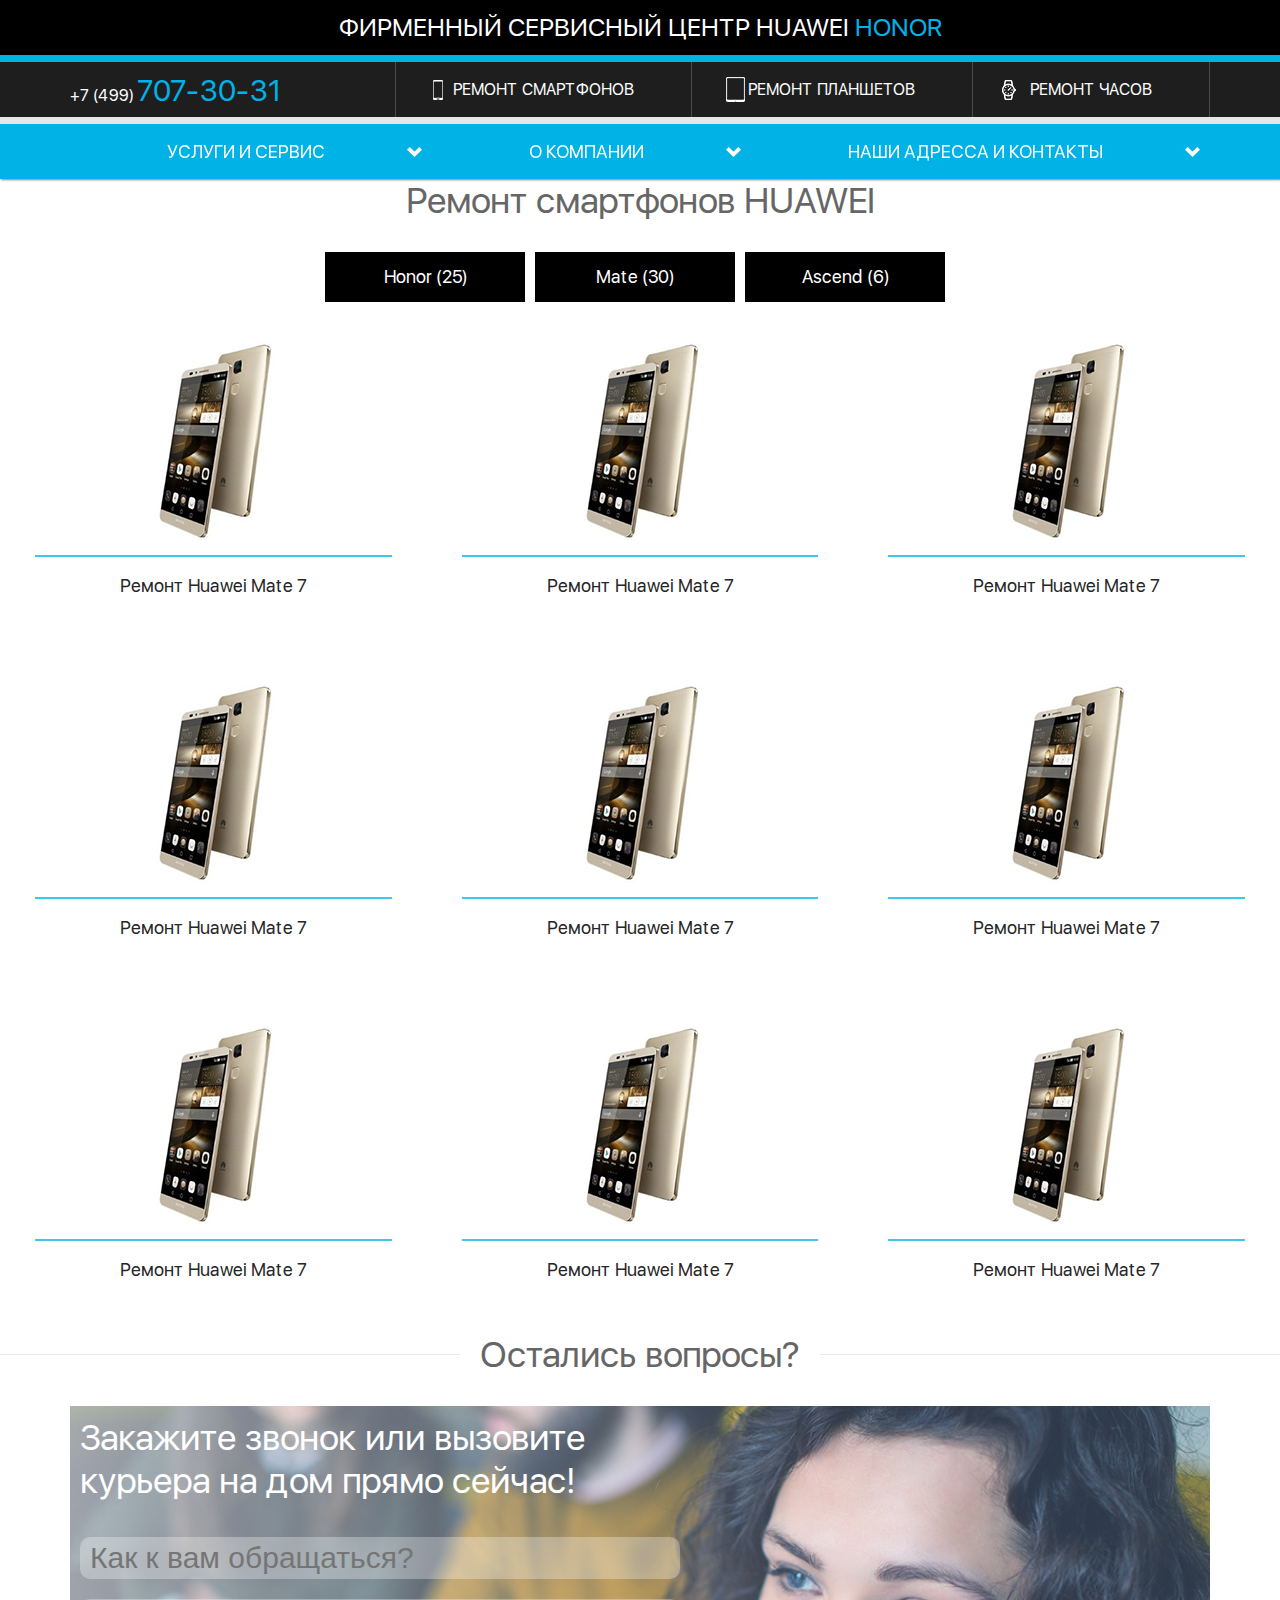
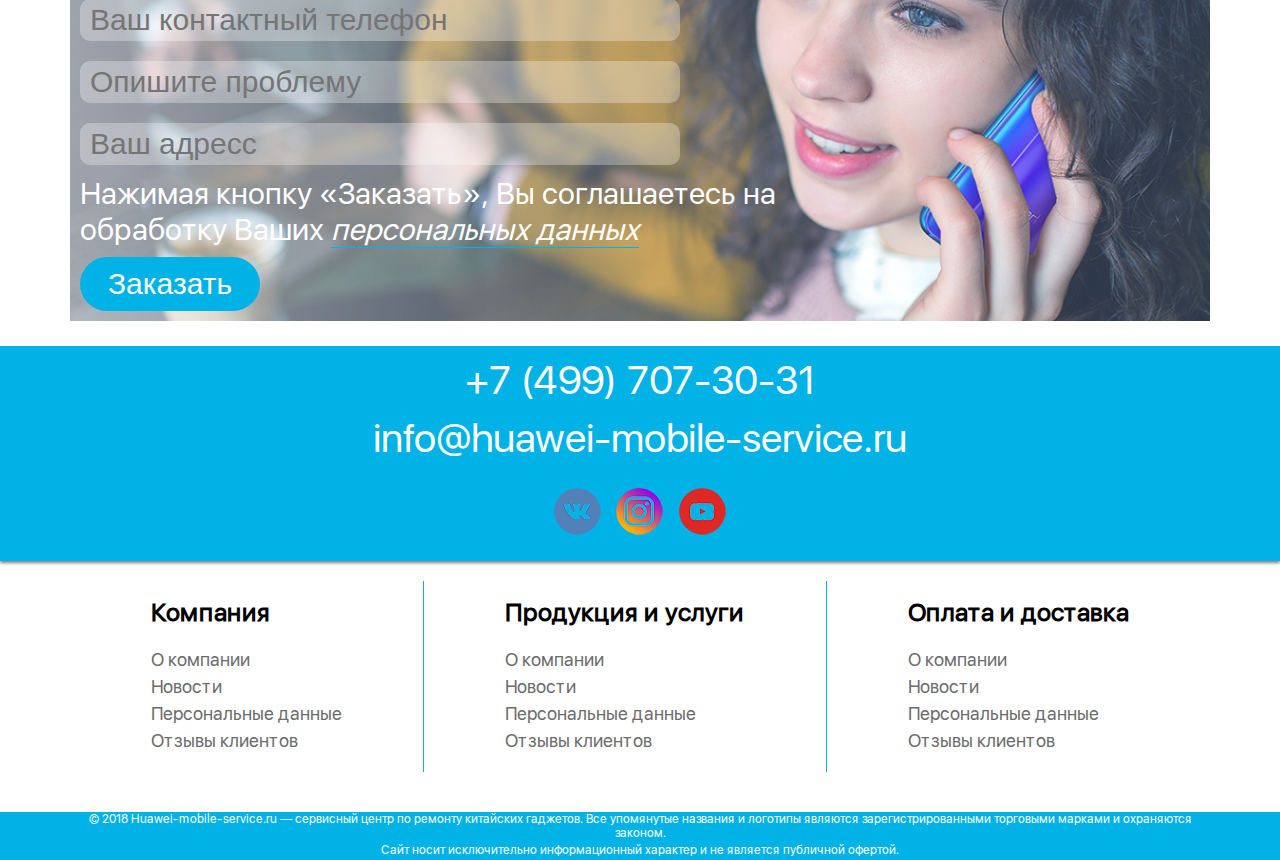
==== commit 7c28c18d: "Доработки страниц" ====
--- a/catalog.html
+++ b/catalog.html
@@ -4,23 +4,27 @@
 	<meta charset="UTF-8">
 	<meta name="viewport" content="width=device-width, initial-scale=1">
 	<link rel="stylesheet" href="css/style.css">
+  <link rel="stylesheet" href="css/owl.carousel.css"/>
+  <link rel="stylesheet" href="css/owl.theme.css"/>
 	<title>Xiaomi</title>
 </head>
 <body>
 	<header class="header">
     <div class="header-logo">
-      <h1 class="header-logo__title">Фирменный сервисный центр Huawei <span class="accent">Honor</span></h1>
+      <h1 class="header-logo__title"><a class="header-logo__link" href="index.html">Фирменный сервисный центр Huawei <span class="accent">Honor</span></a></h1>
     </div>
     <nav class="header-menu">
       <ul class="header-menu__inner">
         <li class="header-menu__item header-menu__item--tel">
           <a href="tel:+74997073031" class="header-menu__link header-menu__link--tel">+7 (499) <span class="accent">707-30-31</span></a>
         </li>
-        <li class="header-menu__item header-menu__item--open ">
-          <a href="" class="header-menu__link ">
+        <li class="header-menu__item header-menu__item--open header-menu__item--humburger ">
+          <img class="header-menu__img" src="img/hamburger.svg" alt="">
+          <a class="header-menu__link ">
             <span>Открыть меню</span>
           </a>
           <ul class="header-menu__wrraper">
+            <img class="header-menu__foto" src="img/close.png">
             <li class="header-menu__items">
               <a class="header-menu__mobile" href="">Главная</a>
             </li>
@@ -46,6 +50,23 @@
                 info@huawei-mobile-service.ru
               </a>
             </li>
+            <ul class="header-social">
+              <li class="header-social__item">
+                <a class="header-social__link" href="">
+                  <img class="header-social__img" src="img/vk-mob.png" width="47" height="47" alt="В контакеу">
+                </a>
+              </li>
+              <li class="header-social__item">
+                <a class="header-social__link" href="">
+                  <img class="header-social__img" src="img/inst-mob.png" width="47" height="47" alt="Инстограмм">
+                </a>
+              </li>
+              <li class="header-social__item">
+                <a class="header-social__link" href="">
+                  <img class="header-social__img" src="img/yotube-mob.png" width="47" height="47" alt="Ютуб">
+                </a>
+              </li>
+            </ul>
           </ul>
         </li>
         <li class="header-menu__item header-menu__item--smartphone">
@@ -69,12 +90,108 @@
       <ul class="header-footer__inner">
         <li class="header-footer__item">
           <a class="header-footer__link" href="">Услуги и сервис</a>
+          <ul class="header-footer__list">
+            <li class="header-footer__blok">
+              <a href="" class="header-footer__resource">
+                Дополнительные услуги    
+              </a>
+            </li>
+            <li class="header-footer__blok">
+              <a href="" class="header-footer__resource">
+                Дополнительные услуги
+              </a>
+            </li>
+            <li class="header-footer__blok">
+              <a href="" class="header-footer__resource">
+                Независимая эксперт
+              </a>
+            </li>
+            <li class="header-footer__blok">
+              <a href="" class="header-footer__resource">
+                Дополнительные услуги
+              </a>
+            </li>
+            <li class="header-footer__blok">
+              <a href="" class="header-footer__resource">
+                Дополнительные услуги
+              </a>
+            </li>
+            <li class="header-footer__blok">
+              <a href="" class="header-footer__resource">
+                Независимая эксперт
+              </a>
+            </li>
+          </ul>
         </li>
         <li class="header-footer__item">
           <a class="header-footer__link" href="">О компании</a>
+          <ul class="header-footer__list">
+            <li class="header-footer__blok">
+              <a href="" class="header-footer__resource">
+                Дополнительные услуги    
+              </a>
+            </li>
+            <li class="header-footer__blok">
+              <a href="" class="header-footer__resource">
+                Дополнительные услуги
+              </a>
+            </li>
+            <li class="header-footer__blok">
+              <a href="" class="header-footer__resource">
+                Независимая эксперт
+              </a>
+            </li>
+            <li class="header-footer__blok">
+              <a href="" class="header-footer__resource">
+                Дополнительные услуги
+              </a>
+            </li>
+            <li class="header-footer__blok">
+              <a href="" class="header-footer__resource">
+                Дополнительные услуги
+              </a>
+            </li>
+            <li class="header-footer__blok">
+              <a href="" class="header-footer__resource">
+                Независимая эксперт
+              </a>
+            </li>
+          </ul>
         </li>
         <li class="header-footer__item">
           <a class="header-footer__link" href="">Наши адресса и контакты</a>
+          <ul class="header-footer__list">
+            <li class="header-footer__blok">
+              <a href="" class="header-footer__resource">
+                Дополнительные услуги    
+              </a>
+            </li>
+            <li class="header-footer__blok">
+              <a href="" class="header-footer__resource">
+                Дополнительные услуги
+              </a>
+            </li>
+            <li class="header-footer__blok">
+              <a href="" class="header-footer__resource">
+                Независимая эксперт
+              </a>
+            </li>
+            <li class="header-footer__blok">
+              <a href="" class="header-footer__resource">
+                Дополнительные услуги
+              </a>
+            </li>
+            <li class="header-footer__blok">
+              <a href="" class="header-footer__resource">
+                Дополнительные услуги
+              </a>
+            </li>
+            <li class="header-footer__blok">
+              <a href="" class="header-footer__resource">
+                Независимая эксперт
+              </a>
+            </li>
+          </ul>
         </li>
       </ul>
     </nav>
@@ -296,6 +413,17 @@
         </ul>
       </div>
     </div>
+    <div class="footer-copyright">
+      <p class="footer-copyright__text">© 2018 Huawei-mobile-service.ru — сервисный центр по ремонту китайских гаджетов. Все упомянутые названия и логотипы являются зарегистрированными торговыми марками и охраняются законом.</p>
+      <p class="footer-copyright__text">Сайт носит исключительно информационный характер и не является публичной офертой.</p>
+    </div>
 	</footer>
+  <script  src="jquery/jquery-3.0.0.min.js"></script>
+  <script src="js/jquery-ui-1.8.23.custom.min.js"></script>
+  <script src="js/jquery.mousewheel.min.js"></script>
+  <script src="js/jquery.kinetic.js"></script>
+  <script src="js/jquery.smoothdivscroll-1.3-min.js"></script>
+  <script src="jquery/owl.carousel.min.js"></script>
+  <script src="js/main.js"></script>
 </body>
 </html>--- a/css/style.css
+++ b/css/style.css
@@ -56,6 +56,7 @@
 	color: #fff;
 	display: flex;
 	justify-content: center;
+	width: 100%;
 	text-align: center;
 }
 .header-logo__title {
@@ -85,6 +86,17 @@
 .header-menu__item--watch {
 	background-image: url(../img/watch.png);
 }
+.header-menu__foto {
+	display: flex;
+	margin-left: auto;
+	cursor: pointer;
+}
+.header-menu__img {
+	position: absolute;
+	top: 10px;
+	left: 30px;
+	cursor: pointer;
+}
 .header-menu__inner {
 	display: flex;
 	flex-wrap: wrap;
@@ -103,24 +115,38 @@
 }
 .header-menu__mobile {
 	display: block;
-  padding-top: 20px;
-  padding-bottom: 20px;
-  font-size: 30px;
+  padding-top: 10px;
+  padding-bottom: 10px;
+  font-size: 24px;
   font-weight: 100;
   color: #000000;
   text-decoration: none;
 }
+.header-logo__link {
+	text-decoration: none;
+	color: #ffffff;
+}
 .header-menu__wrraper {
-	/*display: none;*/
+	display: none;
 	padding: 0px;
+}
+.header-social {
+	padding: 0px;
+  margin: 10px;
+  display: flex;
+  width: 200px;
+  justify-content: space-around;
+}
+.header-social__item {
+	list-style: none;
 }
 .header-menu__wrraper {
 	position: absolute;
 	top:0px;
 	left: 0px;
-	max-width: 400px;
-	width: 100%;
-	height: 650px;
+	max-width: 350px;
+	width: 100%;
+	min-height: 500px;
 	background-color: #ffffff;
 	box-shadow: inset 0px 0px 38px 0px rgb(0, 0, 0);
 	z-index: 1;
@@ -129,6 +155,7 @@
 	padding: 10px 0 0;
 }
 .header-menu__item {
+	position: relative;
 	background-position: 13%;
 	background-repeat: no-repeat;
 	border-right: 1px solid #4b4b4b;
@@ -162,9 +189,7 @@
 .header-footer {
 	background-color: #00b2e6;
   box-shadow: 1px 1px 2px 0 rgba(0,0,0,.5);
-  display: block;
   list-style-type: none;
-  padding: 20px;
   width: 100%
 }
 .header-footer__inner {
@@ -179,13 +204,13 @@
   padding: 0;
 }
 .header-footer__item {
-	background-image: url(../img/arrow.png);
+  background-image: url("../img/arrow.png");
   background-position: 100%;
   background-repeat: no-repeat;
   box-sizing: border-box;
   flex: 1 0 auto;
   margin-right: 10px;
-  position: relative
+  position: relative;
 }
 .header-footer__link {
 	align-items: center;
@@ -193,11 +218,25 @@
   display: flex;
   justify-content: space-around;
   font-size: 18px;
+  line-height: 55px;
   height: 100%;
   text-decoration: none;
   text-transform: uppercase;
   width: 100%
 }
+.header-footer__blok {
+	list-style: none;
+}
+.header-footer__list {
+	display: none;
+}
+.header-footer__item:hover .header-footer__list {
+	display: block;
+}
+.header-footer__resource:hover {
+	color: #00b2e6;
+	border-bottom: 1px solid #666666;
+}
 @media screen and (max-width: 767px) {
 	.header-footer {
 		display: none;
@@ -215,6 +254,60 @@
 	}
 	.header-menu__item--open {
 	display: block;
+	}
+}
+@media (min-width: 768px) {
+	.header-footer__list {
+		position: absolute;
+		width: 230px;
+		left: 0px;
+		top: 54px;
+		padding: 0px;
+		background-color: rgb(250, 250, 250);
+		z-index: 1;
+	}
+	.header-footer__resource {
+		display: block;
+	  font-size: 16px;
+	  color: #000000;
+	  text-align: left;
+	  padding-left: 30px;
+	  padding-top: 10px;
+    padding-bottom: 10px;
+    border-bottom: 1px solid #e6e6e6;
+	  text-decoration: none;
+	}
+}
+@media (min-width: 1024px) {
+	.header {
+		display: flex;
+		flex-direction: column;
+		align-items: flex-start;
+		position: sticky;
+		top: 0;
+		z-index: 10;
+		overflow: visible;
+	}
+	.header-footer__list {
+		position: absolute;
+		width: 270px;
+		left: 50px;
+		top: 54px;
+		padding: 0px;
+		background-color: rgb(250, 250, 250);
+		z-index: 1;
+	}
+	
+	.header-footer__resource {
+		display: block;
+	  font-size: 16px;
+	  color: #000000;
+	  text-align: left;
+	  padding-left: 58px;
+	  padding-top: 10px;
+    padding-bottom: 10px;
+    border-bottom: 1px solid #e6e6e6;
+	  text-decoration: none;
 	}
 }
 .description {
@@ -302,18 +395,59 @@
 	margin: 0px;
   padding: 0px;
   display: flex;
-  flex-wrap: wrap;
+  flex-wrap: nowrap;
   justify-content: space-around;
   max-width: 1140px;
   margin: 0 auto;
 }
+#makeMeScrollable {
+	width: 100%;
+  height: 330px;
+  position: relative;
+}
+div.scrollWrapper {
+  position: relative;
+  overflow: hidden;
+  width: 100%;
+  height: 100%;
+}
+#makeMeScrollable div.scrollableArea li {
+  position: relative;
+  float: left;
+  margin: 0;
+  padding: 0 10px;
+  -webkit-user-select: none;
+  -khtml-user-select: none;
+  -moz-user-select: none;
+  -o-user-select: none;
+  user-select: none;
+}
+div.scrollingHotSpotLeft {
+  min-width: 75px;
+  width: 10%;
+  height: 100%;
+  background-image: url(../img/arrow_left.gif);
+  background-repeat: no-repeat;
+  background-position: center center;
+  position: absolute;
+  z-index: 1;
+  left: 0;
+}
+div.scrollingHotSpotRight {
+  min-width: 75px;
+  width: 10%;
+  height: 100%;
+  background-image: url(../img/arrow_right.gif);
+  background-repeat: no-repeat;
+  background-position: center center;
+  position: absolute;
+  z-index: 1;
+  right: 0;
+}
 .repair__item {
 	margin-bottom: 20px;
 	list-style: none;
 }
-.repair__item:last-child {
-	display: none;
-}
 .repair__link {
 	text-decoration: none;
 }
@@ -322,8 +456,12 @@
   width: 239px;
   min-height: 308px;
   margin: 0 auto;
+  padding: 0;
   border-radius: 10px;
   border: 1px solid #00b2e6;
+}
+.repair__inner:active {
+	border: 2px solid #00b2e6;
 }
 .repair__img {
 	padding: 19px;
@@ -349,7 +487,7 @@
 	margin: 0px;
   margin-top: 20px;
   margin-bottom: 40px;
-  font-size: 24px;
+  font-size: 28px;
   font-weight: 100;
   text-align: center;
   color: #8f8f8f;
@@ -358,7 +496,7 @@
 	margin: 0px;
 	margin-bottom: 20px;
   text-align: center;
-  font-size: 20px;
+  font-size: 24px;
   font-weight: 100;
   color: #b8b8b8;
 }
@@ -383,7 +521,7 @@
 }
 .contact__text {
 	margin: 0px;
-	margin-bottom: 20px;
+	margin-bottom: 18px;
 	font-size: 18px;
 	font-weight: 100;
 }
@@ -398,7 +536,6 @@
 	display: block;
 	width: 100%;
 	height: 100%;
-	padding: 0 20px;
 }
 .location__text {
 	margin: 0px;
@@ -408,8 +545,7 @@
   text-indent: 20px;
 }
 .location__inner {
-	margin: 5px;
-	padding: 15px;
+	padding: 15px 0px;
 }
 .location {
 	max-width: 1140px;
@@ -420,9 +556,15 @@
 		width: 360px;
 		height: 100%;
 	}
+	.contact__title {
+		font-size: 36px;
+	}
 	.contact__text {
 		margin-bottom: 24px;
     font-size: 22px;
+	}
+	.contact__name {
+		font-size: 30px;
 	}
 	.contact__item {
 		flex-grow: 1;
@@ -451,6 +593,9 @@
 	font-weight: 100;
 	color: #666666;
 }
+.advantages__foto {
+	margin-left: 30px;
+}
 .advantages__title:before,
 .advantages__title:after {
 	flex: 1 0 auto;
@@ -464,15 +609,19 @@
 .advantages__title:after {
 	margin-left: 20px;
 }
+.advantages__wrapper {
+	padding-top: 20px;
+}
 .advantages__inner {
 	display: flex;
-  flex-wrap: wrap;
+  flex-wrap: nowrap;
   max-width: 1140px;
   margin: 0 auto;
-  justify-content: space-between;
+  justify-content: space-around;
   padding: 0px 20px;
 }
 .advantages__item {
+	width: 100%;
 	margin-bottom: 62px;
 	list-style: none;
 }
@@ -481,9 +630,11 @@
   margin-bottom: 5px;
   font-size: 22px;
   font-weight: 100;
+  text-align: center;
 }
 .advantages__text {
 	margin: 0px;
+	padding-left: 10px;
   font-size: 18px;
   font-weight: 100;
 }
@@ -491,13 +642,13 @@
 	.advantages__item {
 		display: flex;
 		align-items: center;
-		padding-left: 130px;
+		width: 660px;
 	}
 	.advantages__title {
 		font-size: 36px;
 	}
-	.advantanges__wrapper {
-		max-width: 630px;
+	.advantages__wrapper {
+		padding-left: 17px;
 	}
 	.advantanges__inner {
 		padding: 0px;
@@ -506,13 +657,15 @@
 		font-size: 28px;
 	}
 	.advantages__text {
+		padding: 0px;
 		font-size: 20px;
 	}
 }
-@media screen and (min-width: 1140px) {
+@media screen and (min-width: 1024px) {
 	.advantages__item {
-		width: 566px;
+		width: 660px;
 		padding: 0px;
+		margin: 0 auto;
 	}
 	.advantages__title {
 		margin-bottom: 40px;
@@ -520,25 +673,24 @@
 	.advantages__inner {
 		padding: 0px;
 	}
-	.advantages__wrpper {
-		max-width: 295px;
+	.advantages__wrapper {
 		margin-right: auto;
+		padding-left: 80px;
 	}
 	.advantages__name {
 		font-size: 23px;
 	}
 	.advantages__text {
+		padding: 0px;
 		font-size: 16px;
-	}
-	.advantages__item--price {
-		order: 4;
-	}
-	.advantages__item--warehouse {
-		order: 3;
 	}
 }
 .personal-data {
 	margin-bottom: 50px;
+}
+.personal-data__name,
+.personal-data__caption {
+	display: none;
 }
 .personal-data__title {
 	margin: 0px;
@@ -568,6 +720,9 @@
 .personal-data__text:last-child {
 	margin-bottom: 0px;
 }
+.personal-data__wrraper {
+	display: none;
+}
 @media (min-width: 767px) {
 	.personal-data {
 		margin-bottom: 100px;
@@ -579,6 +734,57 @@
 		padding-left: 25px;
 		padding-right: 47px;
 		font-size: 28px;
+	}
+}
+@media (min-width: 1024px) {
+	.personal-data__name,
+	.personal-data__caption {
+		display: block;
+	}
+	.personal-data__wrraper {
+		display: block;
+		padding-left: 25px;
+	}
+	.personal-data__inner {
+		padding-left: 25px;
+	}
+	.personal-data__text {
+		padding: 0px;
+    padding-left: 25px;
+    padding-right: 35px;
+    margin-bottom: 25px;
+    font-size: 16px;
+	}
+	.personal-data__title {
+		display: flex;
+    align-items: center;
+		margin: 0px;
+    margin-bottom: 22px;
+    font-size: 36px;
+    font-weight: 100;
+	}
+	.personal-data__title:before,
+	.personal-data__title:after {
+		flex: 1 0 auto;
+    content: "";
+    height: 1px;
+    background: #e6e6e6;
+	}
+	.personal-data__name {
+		margin: 0px;
+    font-size: 20px;
+    font-weight: 100;
+    text-align: center;
+    text-transform: uppercase;
+	}
+	.personal-data__caption {
+		margin: 15px 0px;
+    font-size: 18px;
+    font-weight: 100;
+    text-align: center;
+	}
+	.content {
+		min-width: 886px;
 	}
 }
 .guidance__title {
@@ -588,6 +794,7 @@
   font-size: 24px;
   font-weight: 100;
   text-align: center;
+  color: #666666;
 }
 .guidance__text:first-child {
 	margin-bottom: 0px;
@@ -600,25 +807,54 @@
   font-weight: 100;
   text-indent: 20px;
   text-align: justify;
+  color: #666666;
 }
 .guidance__name {
 	margin: 0px;
   margin-bottom: 40px;
-  font-size: 16px;
+  font-size: 20px;
   font-weight: 100;
   text-align: center;
+  color: #666666;
 }
 @media screen and (min-width: 767px) {
 	.guidance__text {
 		padding-left: 26px;
 		padding-right: 46px;
-		font-size: 30px;
+		font-size: 24px;
 	}
 	.guidance__title {
 		font-size: 36px;
 	}
 	.guidance__name {
 		font-size: 30px;
+	}
+}
+@media screen and (min-width: 1024px) {
+	.guidance__text {
+		padding-right: 36px;
+		margin-bottom: 20px;
+		font-size: 16px;
+	}
+	.guidance__name {
+		margin-bottom: 25px;
+	}
+	.guidance__title {
+		display: flex;
+		align-items: center;
+		margin: 0px;
+		margin-bottom: 20px;
+		font-size: 36px;
+	}
+	.guidance__title:before,
+	.guidance__title:after {
+    flex: 1 0 auto;
+    content: "";
+    height: 1px;
+    background: #e6e6e6;
+}
+	.guidance {
+		padding-left: 25px;
 	}
 }
 .order__list {
@@ -630,14 +866,23 @@
 }
 .order__item {
 	display: flex;
+	align-items: center;
 	list-style: none;
 }
 .order__text {
 	padding-left: 25px;
 	font-size: 18px;
-}
-.order__text span {
-	display: block;
+	color: #7b7878;
+}
+.order__min {
+	display: block;
+	margin-top: 5px;
+	font-size: 25px;
+	color: #000000;
+}
+.order__min span {
+	font-size: 25px;
+	color: #00b2e6
 }
 .order__link {
 	display: block;
@@ -653,6 +898,44 @@
   border: 1px solid #99cc00;
   border-radius: 10px;
 }
+@media (min-width: 1024px) {
+	.order__text {
+		font-size: 16px;
+	}
+	.order__min {
+		font-size: 18px;
+	}
+	.order__link {
+		width: 193px;
+		margin-top: 10px;
+		font-size: 14px;
+		height: 36px;
+		line-height: 36px;
+	}
+	.order__img {
+		width: 40px;
+		height: 42px;
+	}
+	.order__list {
+		padding: 0px;
+		margin: 0px;
+		padding-left: 30px;
+		padding-right: 76px;
+	}
+	.order {
+		padding-left: 25px;
+	}
+	.order__min {
+		display: block;
+		margin-top: 5px;
+		font-size: 18px;
+		color: #000000;
+	}
+	.order__min span {
+		font-size: 18px;
+		color: #00b2e6
+	}
+}
 .address {
 	margin-bottom: 20px;
 }
@@ -698,6 +981,14 @@
 .address__text:last-child {
 	color: #1e1e1e;
 }
+.sidebar {
+	display: none;
+}
+.main {
+	display: flex;
+	max-width: 1140px;
+	margin: 0 auto;
+}
 @media (min-width: 767px) {
 	.address {
 		margin-bottom: 50px;
@@ -724,6 +1015,127 @@
 	}
 	.address__phone {
 		font-size: 30px;
+	}
+}
+@media (min-width: 1024px) {
+	.address {
+		display: none;
+	}
+	.sidebar {
+		position: sticky;
+    top: 189px;
+    display: flex;
+    align-self: flex-start;
+    padding: 0;
+    min-width: 256px;
+    margin: 0 auto;
+    overflow-y: auto;
+    display: block;
+	}
+	.sidebar__inner {
+		display: block;
+		text-align: center;
+	}
+	.sidebar__title{
+		margin: 0px;
+    font-size: 20px;
+    font-weight: 100;
+    color: #1e1e1e;
+	}
+	.sidebar__text {
+		margin: 0px;
+		padding: 0 20px;
+		padding-bottom: 5px;
+    margin-bottom: 15px;
+    font-size: 16px;
+    font-weight: 100;
+    color: #1e1e1e;
+	}
+	.sidebar__link {
+		font-size: 16px;
+    font-weight: 100;
+    text-decoration: none;
+    color: #00b2e6;
+	}
+	.sidebar__phone {
+		font-size: 20px;
+    font-weight: 100;
+    text-decoration: none;
+    color: #00b2e6;
+	}
+	.sidebar__list,
+	.sidebar__lists {
+		padding: 0px;
+		margin: 0px;
+		list-style: none;
+	}
+	.sidebar__list {
+		margin-bottom: 25px;
+	}
+	.sidebar__name {
+		margin: 0px;
+		margin-bottom: 5px;
+    background-color: #00b2e6;
+    color: #ffffff;
+    font-size: 20px;
+    font-weight: 100;
+    line-height: 37px;
+    text-align: center;
+	}
+	.sidebar__item {
+		margin-bottom: 5px;
+		font-size: 16px;
+    font-weight: 100;
+    line-height: 35px;
+    text-align: center;
+    background-color: #e6e6e6;
+	}
+	.sidebar__lists {
+		background-color: #ffffff;
+	}
+	.sidebar__items {
+		line-height: 30px;
+	}
+	.sidebar__resourse {
+		display: block;
+		text-decoration: none;
+		color: #000000;
+	}
+	.sidebar__lists {
+		display: none;
+	}
+	.sidebar__item:hover .sidebar__lists {
+		display: block;
+	}
+	.sidebar__resourse:hover {
+		color: #11b7e8;
+		border-bottom: 1px solid #11b7e8;
+		text-decoration: blink;
+	}
+	.sidebar__top {
+		display: block;
+    width: 240px;
+    height: 1px;
+    background-color: #e6e6e6;
+    margin: 0 auto;
+    margin-bottom: 30px;
+	}
+	.sidebar__meduam {
+		display: block;
+    width: 240px;
+    height: 1px;
+    background-color: #e6e6e6;
+    margin: 0 auto;
+    margin-top: 7px;
+    margin-bottom: 22px;
+	}
+	.sidebar__bottom {
+		display: block;
+    width: 240px;
+    height: 1px;
+    background-color: #e6e6e6;
+    margin: 0 auto;
+    margin-top: 22px;
 	}
 }
 .feedback {
@@ -956,6 +1368,56 @@
 .footer-list__wrapper:last-child {
 	border-right: none;
 }
+.footer-payment__list {
+	display: flex;
+	width: 100%;
+	justify-content: space-between;
+	max-width: 1140px;
+	margin: 0 auto;
+	margin-bottom: 3px;
+}
+.footer-payment__foto--up {
+	width: 100%;
+	height: 100%;
+}
+.footer-paymet__foto--telefon {
+	width: 100%;
+	height: 100%;
+}
+.footer-payment__foto--mastercard {
+	width: 16%;
+	height: 100%;
+}
+.footer-payment__foto--visa {
+	width: 27%;
+	height: 100%;
+}
+.footer-payment__foto--vtb {
+	width: 40%;
+	height: 100%;
+}
+.footer-payment__item--two {
+	text-align: center;
+}
+.footer-payment__list {
+	padding: 0px;
+}
+.footer-payment__item {
+	margin-top: auto;
+	list-style: none;
+}
+.footer-copyright {
+	width: 100%;
+  background-color: #00b2e6;
+}
+.footer-copyright__text {
+	max-width: 1140px;
+  margin: 0 auto;
+	padding-bottom: 3px;
+	font-size: 12px;
+  color: #ffffff;
+  text-align: center;
+}
 @media screen and (min-width: 768px) {
 	.footer-list__wrapper {
 		border-right: 1px solid #00b2e6;
@@ -965,6 +1427,12 @@
 	}
 	.footer-list--last {
 		margin-right: 0;
+	}
+	.footer-payment__foto--up {
+
+	}
+	.footer-payment__foto--telefon {
+
 	}
 }
 @media screen and (min-width: 1140px) {
@@ -998,8 +1466,8 @@
 }
 .catalog__model {
 	display: block;
-  margin: 20px;
-  padding: 15px;
+  /*margin: 20px;*/
+  /*padding: 15px;*/
   flex: 1 0 25%;
   font-size: 28px;
   font-weight: 100;
@@ -1027,7 +1495,7 @@
 @media screen and (max-width: 767px) {
 	.catalog__model {
 		flex: 1 0 50%;
-		margin: 5px;
+		/*margin: 5px;*/
 		font-size: 18px;
 		font-weight: 100;
 	}
@@ -1038,6 +1506,8 @@
 @media screen and (min-width: 1024px) {
 	.catalog__model {
 		font-size: 18px;
+		margin: 20px;
+		padding: 15px;
 	}
 	.catalog__model:last-child {
 		display: block;
@@ -1072,6 +1542,9 @@
   background: #00a9e0;
   border: 0;
 }
+.breadcrumbs-flashcard {
+	display: none;
+}
 .product__point {
 	display: block;
 	font-style: italic;
@@ -1094,8 +1567,22 @@
 	text-align: left;
 } 
 @media screen and (min-width: 1024px) {
+	.product__title {
+		display: flex;
+  	align-items: center;
+		margin-top: 0px;
+	}
+	.product__title:before,
+	.product__title:after {
+		flex: 1 0 auto;
+  	content: "";
+  	height: 1px;
+  	background: #e6e6e6;
+	}
 	.product__header {
-		margin: 0 auto 0 0;
+		width: 771px;
+		margin: 0 auto;
+		padding: 0px;
 	}
 }
 @media (max-width: 767px) and (min-width: 320px) {
@@ -1189,3 +1676,54 @@
   background-color: #000000;
   text-decoration: none;
 }
+.breadcrumbs-paper,
+.breadcrumbs-personal {
+	display: none;
+}
+@media (min-width: 1024px) {
+	.breadcrumbs-paper,
+	.breadcrumbs-personal,
+	.breadcrumbs-flashcard {
+		display: block;
+	}
+	.breadcrumbs-flashcard,
+	.breadcrumbs-paper,
+	.breadcrumbs-personal {
+		display: flex;
+    max-width: 1140px;
+    margin: 0px auto;
+    margin-top: 35px;
+    margin-bottom: 27px;
+    padding: 0px;
+    list-style: none;
+	}
+	.breadcrumbs-flashcard__list:first-child
+	.breadcrumbs-paper__list:first-child {
+		padding-right: 20px;
+	}
+	.breadcrumbs-flashcard__list a,
+	.breadcrumbs-paper__list a,
+	.breadcrumbs-personal__list a {
+		font-size: 16px;
+		font-weight: 100;
+		color: #00b2e6;
+		text-decoration: none;
+	}
+	.breadcrumbs-personal__list {
+		font-size: 16px;
+		font-weight: 100;
+		color: #00b2e6;
+	}
+	.breadcrumbs-flashcard__list:last-child,
+	.breadcrumbs-paper__list:last-child {
+		font-size: 16px;
+		font-weight: 100;
+		color: #00b2e6;
+	}
+	.breadcrumbs-flashcard__list span,
+	.breadcrumbs-paper__list span,
+	.breadcrumbs-personal__list span  {
+		padding: 0 10px;
+		color: #000000;
+	}
+}
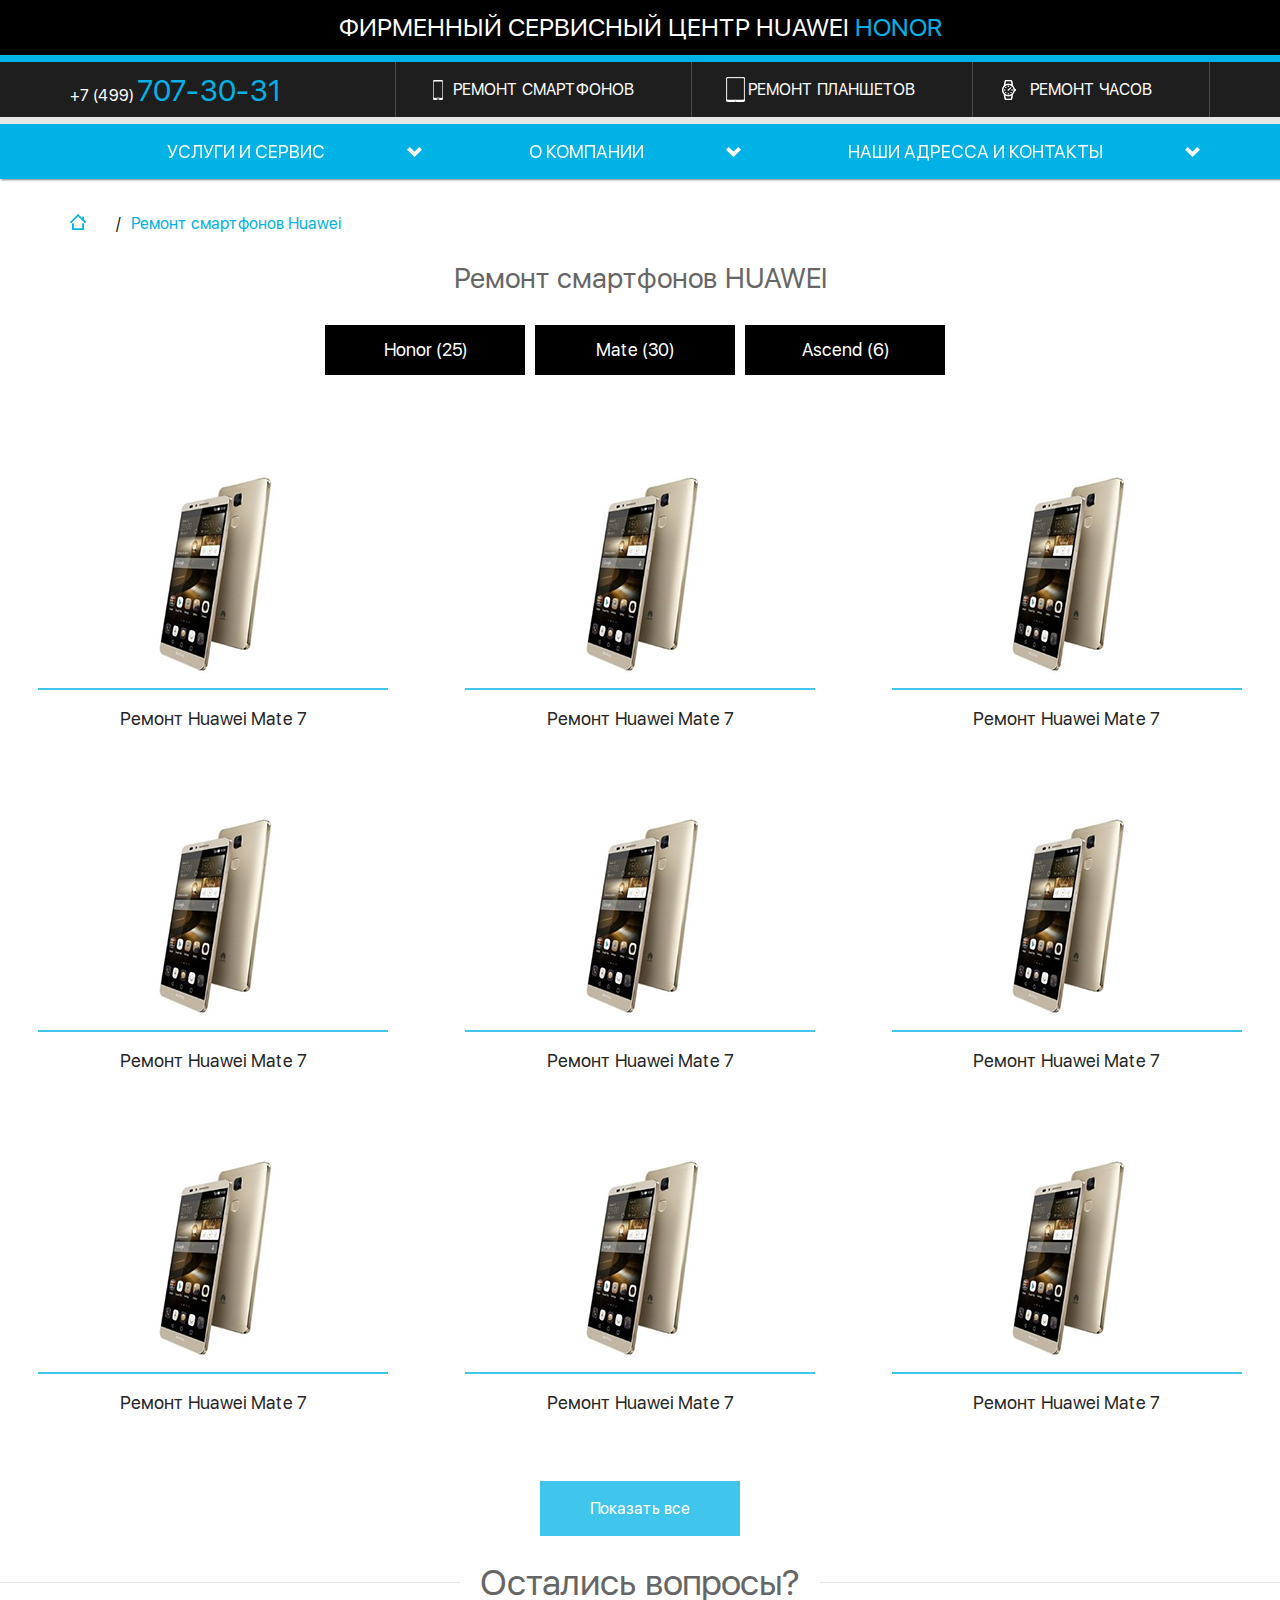
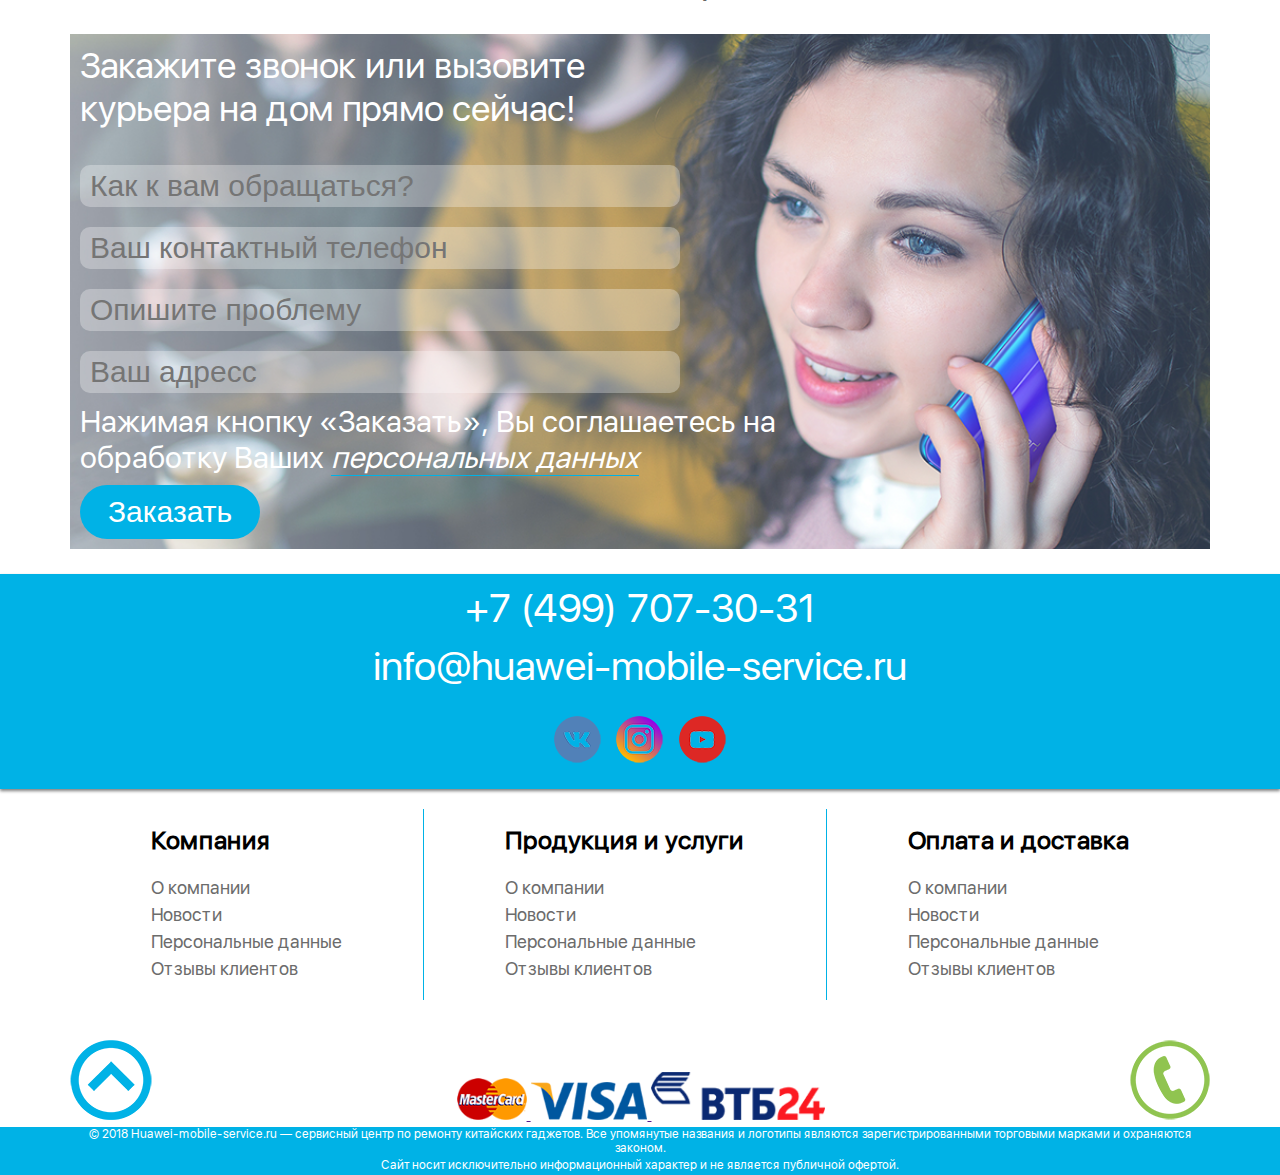
==== commit 3dbe37ab: "Доработки страниц" ====
--- a/catalog.html
+++ b/catalog.html
@@ -196,158 +196,165 @@
       </ul>
     </nav>
   </header>
-  <main>
-  	<h1 class="main__title">
-  		Ремонт смартфонов HUAWEI
-  	</h1>
-    <div class="filter">
-      <div class="filter__list">
-        <div class="filter__list-top">
-          <div class="filter__list-top-body">
-            <a href="#" value="0" class="">Honor (25)</a>
-            <a href="#" value="1" class="">Mate (30)</a>
-            <a href="#" value="2" class="">Ascend (6)</a>
+  <ul class="breadcrumbs-catalog">
+    <li class="breadcrumbs-catalog__list"><a href="index.html"><img src="img/icon-lodge.png" width="16" height="16" alt=""></a></li>
+    <li class="breadcrumbs-catalog__list" class="breadcrumbs-current"><span>/</span>Ремонт смартфонов Huawei</li>
+  </ul>
+    <main>
+      <section class="filter">
+    	<h1 class="main__title">
+        Ремонт смартфонов HUAWEI
+      </h1>
+        <div class="filter__list">
+          <div class="filter__list-top">
+            <div class="filter__list-top-body">
+              <a href="#" value="0" class="">Honor (25)</a>
+              <a href="#" value="1" class="">Mate (30)</a>
+              <a href="#" value="2" class="">Ascend (6)</a>
+            </div>
+          </div>
+          <div class="filter__list-bottom for_values="0">
+            <div class="filter__list-bottom-body"></div>
+          </div>
+          <div class="filter__list-bottom for_values="1">
+            <div class="filter__list-bottom-body"></div>
+          </div>
+          <div class="filter__list-bottom for_values="2">
+            <div class="filter__list-bottom-body"></div>
           </div>
         </div>
-        <div class="filter__list-bottom for_values="0">
-          <div class="filter__list-bottom-body"></div>
+      </section>
+    	<section class="catalog">
+    		<a class="catalog__model" title="Ремонт Huawei Mate 7" href="flashcard.html">
+    			<div class="catalog__img">
+    				<picture>
+    					<source media="(min-width: 1024px)" srcset="img/Huawei-mate.png 1x">
+    					<source media="(min-width: 767px)" srcset="img/Huawei-mate7.png 1x">
+    					<img class="catalog__foto" src="img/Huawei-mate.png" alt="">
+    				</picture>
+    			</div>
+          <span class="catalog__line"></span>
+    			<p class="catalog__text">Ремонт Huawei Mate 7</p>
+    		</a>
+    		<a class="catalog__model" title="Ремонт Huawei Mate 7" href="flashcard.html">
+    			<div class="catalog__img">
+    				<picture>
+    					<source media="(min-width: 1024px)" srcset="img/Huawei-mate.png 1x">
+    					<source media="(min-width: 767px)" srcset="img/Huawei-mate7.png 1x">
+    					<img class="catalog__foto" src="img/Huawei-mate.png" alt="">
+    				</picture>
+    			</div>
+          <span class="catalog__line"></span>
+    			<p class="catalog__text">Ремонт Huawei Mate 7</p>
+    		</a>
+    		<a class="catalog__model" title="Ремонт Huawei Mate 7" href="flashcard.html">
+    			<div class="catalog__img">
+    				<picture>
+    					<source media="(min-width: 1024px)" srcset="img/Huawei-mate.png 1x">
+    					<source media="(min-width: 767px)" srcset="img/Huawei-mate7.png 1x">
+    					<img class="catalog__foto" src="img/Huawei-mate.png" alt="">
+    				</picture>
+    			</div>
+          <span class="catalog__line"></span>
+    			<p class="catalog__text">Ремонт Huawei Mate 7</p>
+    		</a>
+    		<a class="catalog__model" title="Ремонт Huawei Mate 7" href="flashcard.html">
+    			<div class="catalog__img">
+    				<picture>
+    					<source media="(min-width: 1024px)" srcset="img/Huawei-mate.png 1x">
+    					<source media="(min-width: 767px)" srcset="img/Huawei-mate7.png 1x">
+    					<img class="catalog__foto" src="img/Huawei-mate.png" alt="">
+    				</picture>
+    			</div>
+          <span class="catalog__line"></span>
+    			<p class="catalog__text">Ремонт Huawei Mate 7</p>
+    		</a>
+    		<a class="catalog__model" title="Ремонт Huawei Mate 7" href="flashcard.html">
+    			<div class="catalog__img">
+    				<picture>
+    					<source media="(min-width: 1024px)" srcset="img/Huawei-mate.png 1x">
+    					<source media="(min-width: 767px)" srcset="img/Huawei-mate7.png 1x">
+    					<img class="catalog__foto" src="img/Huawei-mate.png" alt="">
+    				</picture>
+    			</div>
+          <span class="catalog__line"></span>
+    			<p class="catalog__text">Ремонт Huawei Mate 7</p>
+    		</a>
+    		<a class="catalog__model" title="Ремонт Huawei Mate 7" href="flashcard.html">
+    			<div class="catalog__img">
+    				<picture>
+    					<source media="(min-width: 1024px)" srcset="img/Huawei-mate.png 1x">
+    					<source media="(min-width: 767px)" srcset="img/Huawei-mate7.png 1x">
+    					<img class="catalog__foto" src="img/Huawei-mate.png" alt="">
+    				</picture>
+    			</div>
+          <span class="catalog__line"></span>
+    			<p class="catalog__text">Ремонт Huawei Mate 7</p>
+    		</a>
+    		<a class="catalog__model" title="Ремонт Huawei Mate 7" href="flashcard.html">
+    			<div class="catalog__img">
+    				<picture>
+    					<source media="(min-width: 1024px)" srcset="img/Huawei-mate.png 1x">
+    					<source media="(min-width: 767px)" srcset="img/Huawei-mate7.png 1x">
+    					<img class="catalog__foto" src="img/Huawei-mate.png" alt="">
+    				</picture>
+    			</div>
+          <span class="catalog__line"></span>
+    			<p class="catalog__text">Ремонт Huawei Mate 7</p>
+    		</a>
+    		<a class="catalog__model" title="Ремонт Huawei Mate 7" href="flashcard.html">
+    			<div class="catalog__img">
+    				<picture>
+    					<source media="(min-width: 1024px)" srcset="img/Huawei-mate.png 1x">
+    					<source media="(min-width: 767px)" srcset="img/Huawei-mate7.png 1x">
+    					<img class="catalog__foto" src="img/Huawei-mate.png" alt="">
+    				</picture>
+    			</div>
+          <span class="catalog__line"></span>
+    			<p class="catalog__text">Ремонт Huawei Mate 7</p>
+    		</a>
+    		<a class="catalog__model" title="Ремонт Huawei Mate 7" href="flashcard.html">
+    			<div class="catalog__img">
+    				<picture>
+    					<source media="(min-width: 1024px)" srcset="img/Huawei-mate.png 1x">
+    					<source media="(min-width: 767px)" srcset="img/Huawei-mate7.png 1x">
+    					<img class="catalog__foto" src="img/Huawei-mate.png" alt="">
+    				</picture>
+    			</div>
+          <span class="catalog__line"></span>
+    			<p class="catalog__text">Ремонт Huawei Mate 7</p>
+    		</a>
+        <div class="catalog__block">
+          <a href="" class="catalog__buttom">Показать все</a>
         </div>
-        <div class="filter__list-bottom for_values="1">
-          <div class="filter__list-bottom-body"></div>
-        </div>
-        <div class="filter__list-bottom for_values="2">
-          <div class="filter__list-bottom-body"></div>
-        </div>
-      </div>
-    </div>
-  	<section class="catalog">
-  		<a class="catalog__model" title="Ремонт Huawei Mate 7" href="flashcard.html">
-  			<div class="catalog__img">
-  				<picture>
-  					<source media="(min-width: 1024px)" srcset="img/Huawei-mate.png 1x">
-  					<source media="(min-width: 767px)" srcset="img/Huawei-mate7.png 1x">
-  					<img class="catalog__foto" src="img/Huawei-mate.png" alt="">
-  				</picture>
-  			</div>
-        <span class="catalog__line"></span>
-  			<p class="catalog__text">Ремонт Huawei Mate 7</p>
-  		</a>
-  		<a class="catalog__model" title="Ремонт Huawei Mate 7" href="flashcard.html">
-  			<div class="catalog__img">
-  				<picture>
-  					<source media="(min-width: 1024px)" srcset="img/Huawei-mate.png 1x">
-  					<source media="(min-width: 767px)" srcset="img/Huawei-mate7.png 1x">
-  					<img class="catalog__foto" src="img/Huawei-mate.png" alt="">
-  				</picture>
-  			</div>
-        <span class="catalog__line"></span>
-  			<p class="catalog__text">Ремонт Huawei Mate 7</p>
-  		</a>
-  		<a class="catalog__model" title="Ремонт Huawei Mate 7" href="flashcard.html">
-  			<div class="catalog__img">
-  				<picture>
-  					<source media="(min-width: 1024px)" srcset="img/Huawei-mate.png 1x">
-  					<source media="(min-width: 767px)" srcset="img/Huawei-mate7.png 1x">
-  					<img class="catalog__foto" src="img/Huawei-mate.png" alt="">
-  				</picture>
-  			</div>
-        <span class="catalog__line"></span>
-  			<p class="catalog__text">Ремонт Huawei Mate 7</p>
-  		</a>
-  		<a class="catalog__model" title="Ремонт Huawei Mate 7" href="flashcard.html">
-  			<div class="catalog__img">
-  				<picture>
-  					<source media="(min-width: 1024px)" srcset="img/Huawei-mate.png 1x">
-  					<source media="(min-width: 767px)" srcset="img/Huawei-mate7.png 1x">
-  					<img class="catalog__foto" src="img/Huawei-mate.png" alt="">
-  				</picture>
-  			</div>
-        <span class="catalog__line"></span>
-  			<p class="catalog__text">Ремонт Huawei Mate 7</p>
-  		</a>
-  		<a class="catalog__model" title="Ремонт Huawei Mate 7" href="flashcard.html">
-  			<div class="catalog__img">
-  				<picture>
-  					<source media="(min-width: 1024px)" srcset="img/Huawei-mate.png 1x">
-  					<source media="(min-width: 767px)" srcset="img/Huawei-mate7.png 1x">
-  					<img class="catalog__foto" src="img/Huawei-mate.png" alt="">
-  				</picture>
-  			</div>
-        <span class="catalog__line"></span>
-  			<p class="catalog__text">Ремонт Huawei Mate 7</p>
-  		</a>
-  		<a class="catalog__model" title="Ремонт Huawei Mate 7" href="flashcard.html">
-  			<div class="catalog__img">
-  				<picture>
-  					<source media="(min-width: 1024px)" srcset="img/Huawei-mate.png 1x">
-  					<source media="(min-width: 767px)" srcset="img/Huawei-mate7.png 1x">
-  					<img class="catalog__foto" src="img/Huawei-mate.png" alt="">
-  				</picture>
-  			</div>
-        <span class="catalog__line"></span>
-  			<p class="catalog__text">Ремонт Huawei Mate 7</p>
-  		</a>
-  		<a class="catalog__model" title="Ремонт Huawei Mate 7" href="flashcard.html">
-  			<div class="catalog__img">
-  				<picture>
-  					<source media="(min-width: 1024px)" srcset="img/Huawei-mate.png 1x">
-  					<source media="(min-width: 767px)" srcset="img/Huawei-mate7.png 1x">
-  					<img class="catalog__foto" src="img/Huawei-mate.png" alt="">
-  				</picture>
-  			</div>
-        <span class="catalog__line"></span>
-  			<p class="catalog__text">Ремонт Huawei Mate 7</p>
-  		</a>
-  		<a class="catalog__model" title="Ремонт Huawei Mate 7" href="flashcard.html">
-  			<div class="catalog__img">
-  				<picture>
-  					<source media="(min-width: 1024px)" srcset="img/Huawei-mate.png 1x">
-  					<source media="(min-width: 767px)" srcset="img/Huawei-mate7.png 1x">
-  					<img class="catalog__foto" src="img/Huawei-mate.png" alt="">
-  				</picture>
-  			</div>
-        <span class="catalog__line"></span>
-  			<p class="catalog__text">Ремонт Huawei Mate 7</p>
-  		</a>
-  		<a class="catalog__model" title="Ремонт Huawei Mate 7" href="flashcard.html">
-  			<div class="catalog__img">
-  				<picture>
-  					<source media="(min-width: 1024px)" srcset="img/Huawei-mate.png 1x">
-  					<source media="(min-width: 767px)" srcset="img/Huawei-mate7.png 1x">
-  					<img class="catalog__foto" src="img/Huawei-mate.png" alt="">
-  				</picture>
-  			</div>
-        <span class="catalog__line"></span>
-  			<p class="catalog__text">Ремонт Huawei Mate 7</p>
-  		</a>
-  	</section>
-  	<section class="feedback">
+      </section>
+    </main>
+    <section class="feedback">
       <h2 class="feedback__name">
         Остались вопросы?
       </h2>
-			<form class="feedback__form" action="https://huawei-mobile-service.ru/index.php?route=common/home" method="post">
-    		<p class="feedback__title">
-    			Закажите звонок или вызовите курьера на дом прямо сейчас!
-    		</p>
-    		<label>
-      		<input class="feedback__input" type="text" name="name"  placeholder="Как к вам обращаться?"/>
-      	</label>
-    		<label>
-      		<input class="feedback__input" type="tel"  name="phone" pattern="^\+?[0-9\- ()]+" placeholder="Ваш контактный телефон"/>
-      	</label>
-				<label>
-      		<input class="feedback__input" type="text" name="enquiry" placeholder="Опишите проблему"/>
-      	</label>
-				<label>
-      		<input class="feedback__input" type="text" name="address" placeholder="Ваш адресс" />
-      	</label>
-    		<p class="feedback__text">
-    			Нажимая кнопку «Заказать», Вы соглашаетесь на обработку Ваших <a class="feedback__link" href="personal.html">персональных данных</a>
-    		</p>
-    		<input class="feedback__button" type="button" value="Заказать" />
-    	</form>
-		</section>
-  </main>
+      <form class="feedback__form" action="https://huawei-mobile-service.ru/index.php?route=common/home" method="post">
+        <p class="feedback__title">
+          Закажите звонок или вызовите курьера на дом прямо сейчас!
+        </p>
+        <label>
+          <input class="feedback__input" type="text" name="name"  placeholder="Как к вам обращаться?"/>
+        </label>
+        <label>
+          <input class="feedback__input" type="tel"  name="phone" pattern="^\+?[0-9\- ()]+" placeholder="Ваш контактный телефон"/>
+        </label>
+        <label>
+          <input class="feedback__input" type="text" name="enquiry" placeholder="Опишите проблему"/>
+        </label>
+        <label>
+          <input class="feedback__input" type="text" name="address" placeholder="Ваш адресс" />
+        </label>
+        <p class="feedback__text">
+          Нажимая кнопку «Заказать», Вы соглашаетесь на обработку Ваших <a class="feedback__link" href="personal.html">персональных данных</a>
+        </p>
+        <input class="feedback__button" type="button" value="Заказать" />
+      </form>
+    </section>
   <footer class="footer">
 		<div class="footer-head">
       <div class="footer-head__inner">
@@ -413,6 +420,31 @@
         </ul>
       </div>
     </div>
+    <div class="footer-payment">
+      <ul class="footer-payment__list">
+        <li class="footer-payment__item">
+          <a class="footer-payment__link" href="#e">
+            <img class="footer-payment__foto footer-payment__foto--up" src="img/ur-footer.png" width="82" height="80" alt="Вверх">
+          </a>
+        </li>
+        <li class="footer-payment__item footer-payment__item--two">
+          <a class="footer-payment__link" href="">
+            <img class="footer-payment__foto footer-payment__foto--mastercard" src="img/mastercard.png" width="83" height="50" alt="Мастер кард">
+          </a>
+          <a class="footer-payment__link" href="">
+            <img class="footer-payment__foto footer-payment__foto--visa" src="img/visa.png" width="160" height="52" alt="Виза">
+          </a>
+          <a class="footer-payment__link" href="">
+            <img class="footer-payment__foto footer-payment__foto--vtb" src="img/vtb24.png" width="182" height="50" alt="ВТБ">
+          </a>
+        </li>
+        <li class="footer-payment__item">
+          <a class="footer-payment__link" href="">
+            <img class="footer-payment__foto footer-paymet__foto--telefon" src="img/telefon-footer.png" width="80" height="80" alt="Телефон">
+          </a>
+        </li>
+      </ul>
+    </div>
     <div class="footer-copyright">
       <p class="footer-copyright__text">© 2018 Huawei-mobile-service.ru — сервисный центр по ремонту китайских гаджетов. Все упомянутые названия и логотипы являются зарегистрированными торговыми марками и охраняются законом.</p>
       <p class="footer-copyright__text">Сайт носит исключительно информационный характер и не является публичной офертой.</p>
--- a/css/style.css
+++ b/css/style.css
@@ -259,7 +259,7 @@
 @media (min-width: 768px) {
 	.header-footer__list {
 		position: absolute;
-		width: 230px;
+		width: 328px;
 		left: 0px;
 		top: 54px;
 		padding: 0px;
@@ -290,8 +290,8 @@
 	}
 	.header-footer__list {
 		position: absolute;
-		width: 270px;
-		left: 50px;
+		width: 340px;
+		left: 70px;
 		top: 54px;
 		padding: 0px;
 		background-color: rgb(250, 250, 250);
@@ -483,6 +483,10 @@
 		display: block;
 	}
 }
+.contact__inner {
+	max-width: 1140px;
+	margin: 0 auto;
+}
 .contact__title {
 	margin: 0px;
   margin-top: 20px;
@@ -510,11 +514,7 @@
 .contact__item {
 	list-style: none;
 }
-.contact__img {
-	display: block;
-	width: 100%;
-	height: 100%;
-}
+
 .contact__header {
 	padding: 0 15px;
 	margin: 5px;
@@ -531,11 +531,6 @@
 }
 .contact__block {
 	display: block;
-}
-.video__foto {
-	display: block;
-	width: 100%;
-	height: 100%;
 }
 .location__text {
 	margin: 0px;
@@ -551,11 +546,10 @@
 	max-width: 1140px;
 	margin: 0 auto;
 }
+.location__map {
+	max-width: 1070px;
+}
 @media screen and (min-width: 767px) {
-	.contact__img {
-		width: 360px;
-		height: 100%;
-	}
 	.contact__title {
 		font-size: 36px;
 	}
@@ -566,19 +560,54 @@
 	.contact__name {
 		font-size: 30px;
 	}
-	.contact__item {
-		flex-grow: 1;
-	}
 	.contact__header {
-		max-width: 244px;
-    flex-grow: 1;
-    flex-shrink: 0;
+		max-width: 400px;
     padding: 0px;
     margin: 0px;
 	}
-	.video__foto {
-		padding: 20px;
-    width: 750px;
+}
+@media (min-width: 1024px) {
+	.contact__item--contact {
+		order: 3;
+	}
+	.contact__item--video {
+		order: 2;
+	}
+	.contact__list {
+    display: flex;
+    justify-content: flex-start;
+    margin-left: 38px;
+    margin-right: 32px;
+    border: 1px solid #00b2e6;
+	}
+	.contact__item {
+	  padding: 10px 0px;
+	  padding-left: 10px;
+	}
+	.contact__text {
+		font-size: 16px;
+    font-weight: 100;
+	}
+	.location__inner {
+		display: flex;
+    flex-direction: column;
+    margin-left: 38px;
+    margin-right: 32px;
+	}
+	.location__text {
+		order: 1;
+		font-size: 16px;
+		font-weight: 100;
+		margin-bottom: 15px;
+	}
+	.location__map {
+		order: 2;
+	}
+	.contact__link {
+		vertical-align: top;
+	}
+	.contact__text span {
+		vertical-align: top;
 	}
 }
 .advantages__title {
@@ -984,6 +1013,14 @@
 .sidebar {
 	display: none;
 }
+.main__title {
+	margin: 0px;
+	padding: 0px;
+	font-size: 28px;
+	font-weight: 100;
+	text-align: center;
+	color: #666666;
+}
 .main {
 	display: flex;
 	max-width: 1140px;
@@ -1456,14 +1493,7 @@
 	justify-content: flex-start;
 	width: 100%;
 }
-.main__title {
-	margin: 0px;
-	padding: 0px;
-	font-size: 36px;
-	font-weight: 100;
-	text-align: center;
-	color: #666666;
-}
+
 .catalog__model {
 	display: block;
   /*margin: 20px;*/
@@ -1478,13 +1508,33 @@
 }
 .catalog__line {
 	display: block;
+	margin: 0 auto;
   margin-top: 10px;
-  max-width: 370px;
+  max-width: 140px;
   height: 2px;
   background-color: #40c5ec;
 }
-.catalog__model:last-child {
+.catalog__model:first-child {
 	display: none;
+}
+.catalog__buttom {
+	display: block;
+	width: 200px;
+	margin: 0 auto;
+	margin-top: 15px;
+  margin-bottom: 25px;
+	font-size: 16px;
+	font-weight: 100;
+	height: 55px;
+	line-height: 55px;
+	text-align: center;
+	color: #ffffff;
+	text-decoration: none;
+	background-color: #40c5ec;
+}
+.catalog__block {
+	width: 500px;
+  margin: 0 auto;
 }
 @media screen and (max-width: 480px) {
 	.catalog__model {
@@ -1495,12 +1545,32 @@
 @media screen and (max-width: 767px) {
 	.catalog__model {
 		flex: 1 0 50%;
-		/*margin: 5px;*/
+		margin: 0px;
+		padding: 0px;
 		font-size: 18px;
 		font-weight: 100;
 	}
-	.main__title {
-		font-size: 28px;
+}
+@media (min-width: 768px) {
+	.catalog__model {
+		display: block;
+	  margin: 20px;
+	  padding: 15px;
+	  flex: 1 0 25%;
+	  font-size: 28px;
+	  font-weight: 100;
+	  color: #262626;
+	  text-align: center;
+	  text-decoration: none;
+	  background: #fff;
+	}
+	.catalog__line {
+    display: block;
+    margin: 0 auto;
+    margin-top: 10px;
+    max-width: 300px;
+    height: 2px;
+    background-color: #40c5ec;
 	}
 }
 @media screen and (min-width: 1024px) {
@@ -1510,6 +1580,17 @@
 		padding: 15px;
 	}
 	.catalog__model:last-child {
+		display: block;
+	}
+	.catalog__line {
+    display: block;
+    margin: 0 auto;
+    margin-top: 10px;
+    max-width: 350px;
+    height: 2px;
+    background-color: #40c5ec;
+	}
+	.catalog__model:first-child {
 		display: block;
 	}
 }
@@ -1654,6 +1735,9 @@
 		min-height: 490px;
 		background-size: contain;
 	}
+}
+.filter {
+	margin-bottom: 60px;
 }
 .filter__list-top {
 	width: 100%;
@@ -1677,18 +1761,21 @@
   text-decoration: none;
 }
 .breadcrumbs-paper,
-.breadcrumbs-personal {
+.breadcrumbs-personal,
+.breadcrumbs-catalog {
 	display: none;
 }
 @media (min-width: 1024px) {
 	.breadcrumbs-paper,
 	.breadcrumbs-personal,
-	.breadcrumbs-flashcard {
+	.breadcrumbs-flashcard,
+	.breadcrumbs-catalog {
 		display: block;
 	}
 	.breadcrumbs-flashcard,
 	.breadcrumbs-paper,
-	.breadcrumbs-personal {
+	.breadcrumbs-personal,
+	.breadcrumbs-catalog {
 		display: flex;
     max-width: 1140px;
     margin: 0px auto;
@@ -1697,19 +1784,22 @@
     padding: 0px;
     list-style: none;
 	}
-	.breadcrumbs-flashcard__list:first-child
-	.breadcrumbs-paper__list:first-child {
+	.breadcrumbs-flashcard__list:first-child,
+	.breadcrumbs-paper__list:first-child,
+	.breadcrumbs-catalog__list:first-child {
 		padding-right: 20px;
 	}
 	.breadcrumbs-flashcard__list a,
 	.breadcrumbs-paper__list a,
-	.breadcrumbs-personal__list a {
+	.breadcrumbs-personal__list a,
+	.breadcrumbs-catalog__list a {
 		font-size: 16px;
 		font-weight: 100;
 		color: #00b2e6;
 		text-decoration: none;
 	}
-	.breadcrumbs-personal__list {
+	.breadcrumbs-personal__list,
+	.breadcrumbs-catalog__list {
 		font-size: 16px;
 		font-weight: 100;
 		color: #00b2e6;
@@ -1722,7 +1812,8 @@
 	}
 	.breadcrumbs-flashcard__list span,
 	.breadcrumbs-paper__list span,
-	.breadcrumbs-personal__list span  {
+	.breadcrumbs-personal__list span,
+	.breadcrumbs-catalog__list span  {
 		padding: 0 10px;
 		color: #000000;
 	}
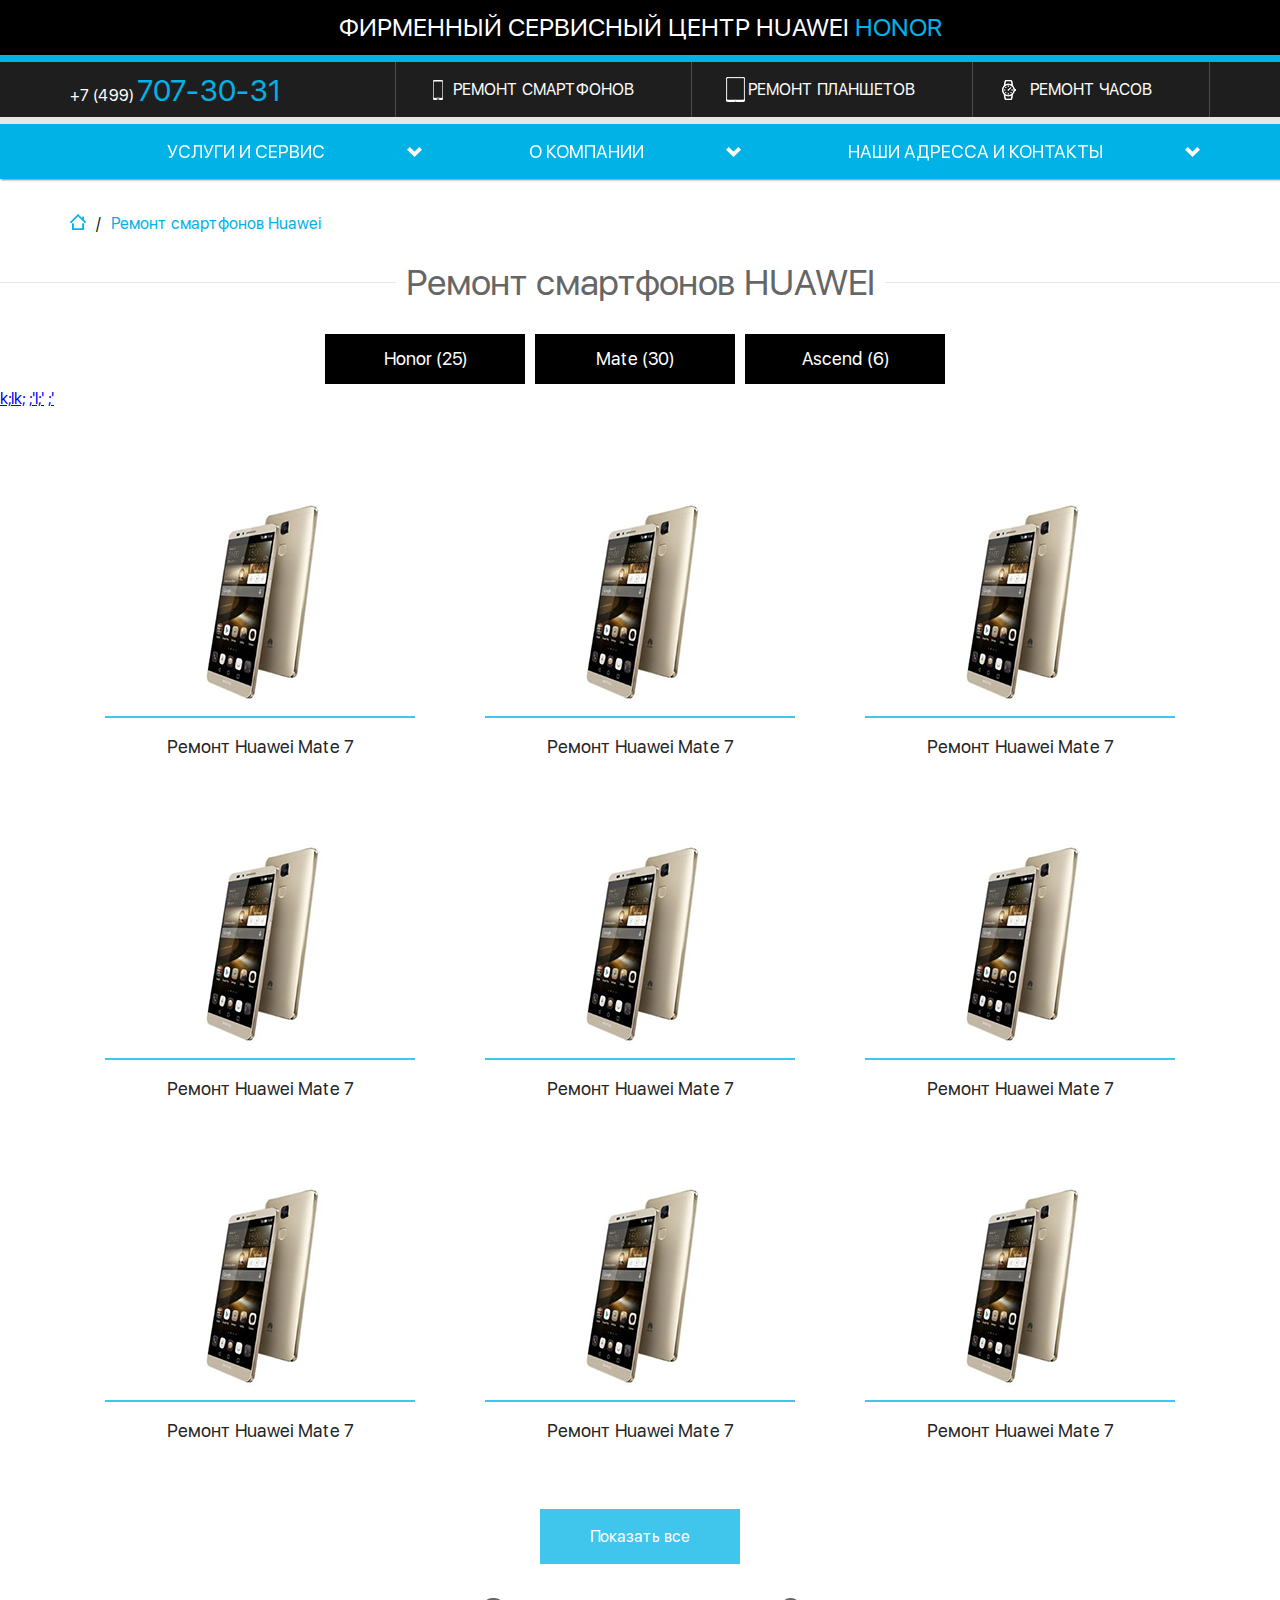
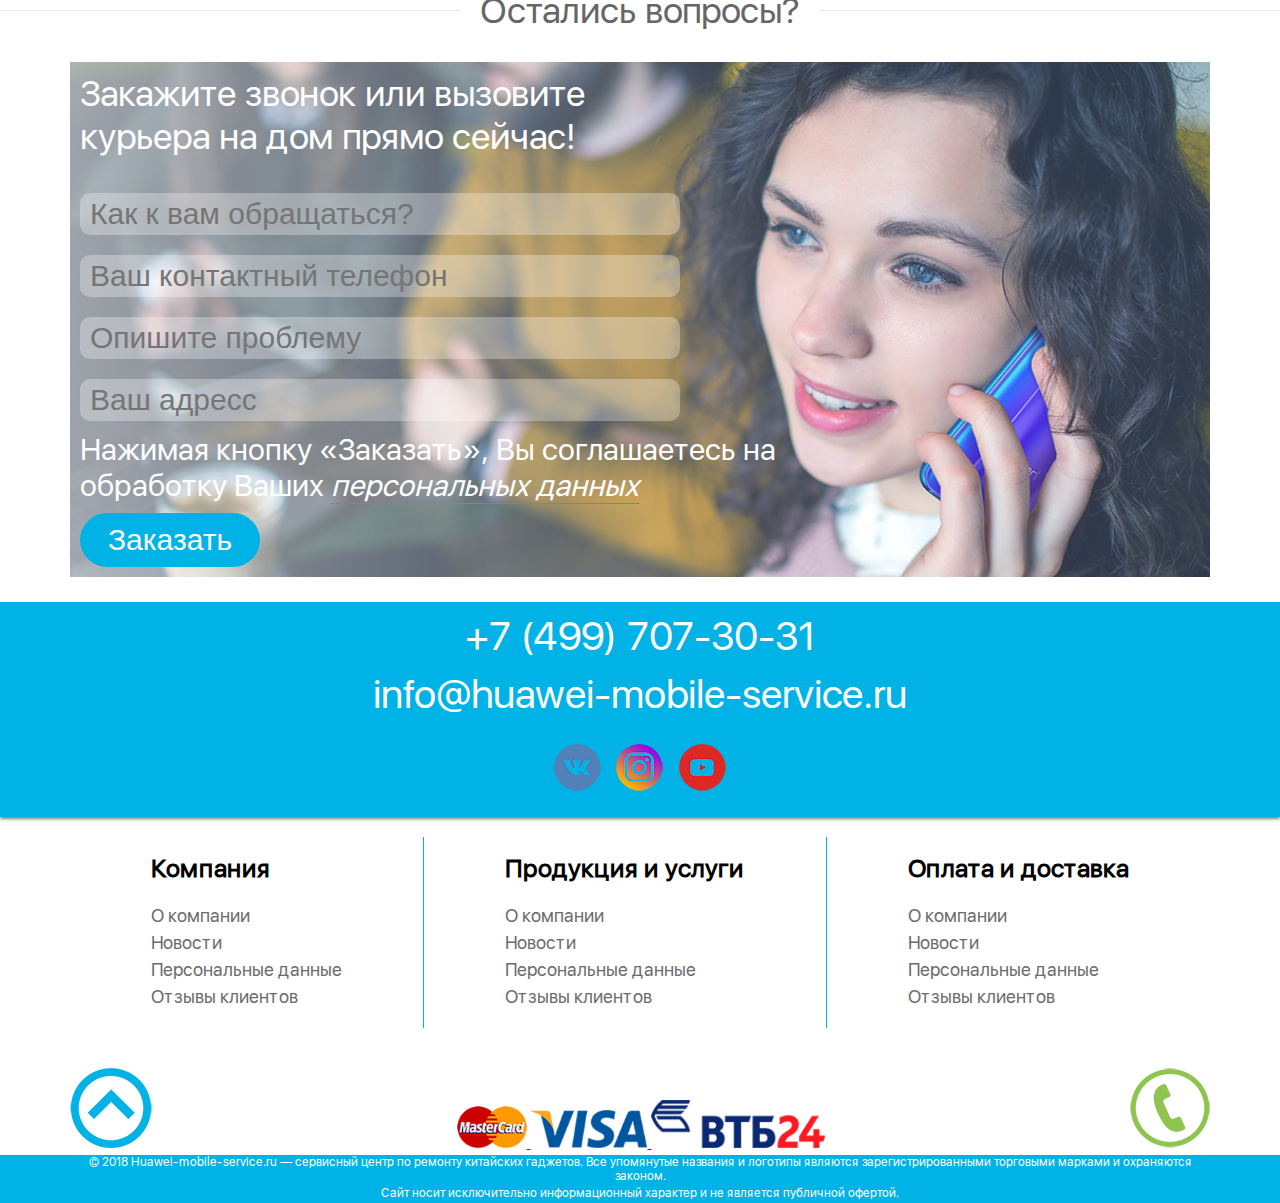
==== commit aeac40ea: "Доработки страниц" ====
--- a/catalog.html
+++ b/catalog.html
@@ -214,7 +214,11 @@
             </div>
           </div>
           <div class="filter__list-bottom for_values="0">
-            <div class="filter__list-bottom-body"></div>
+            <div class="filter__list-bottom-body">
+              <a href="#">k;lk;</a>
+              <a href="#">;'l;'</a>
+              <a href="#">;'</a>
+            </div>
           </div>
           <div class="filter__list-bottom for_values="1">
             <div class="filter__list-bottom-body"></div>
@@ -225,7 +229,7 @@
         </div>
       </section>
     	<section class="catalog">
-    		<a class="catalog__model" title="Ремонт Huawei Mate 7" href="flashcard.html">
+    		<a class="catalog__model" class="" title="Ремонт Huawei Mate 7" href="flashcard.html">
     			<div class="catalog__img">
     				<picture>
     					<source media="(min-width: 1024px)" srcset="img/Huawei-mate.png 1x">
--- a/css/style.css
+++ b/css/style.css
@@ -453,18 +453,27 @@
 }
 .repair__inner {
 	display: block;
-  width: 239px;
+  width: 240px;
   min-height: 308px;
   margin: 0 auto;
   padding: 0;
   border-radius: 10px;
   border: 1px solid #00b2e6;
 }
+.repair__inner:hover {
+	border: 2px solid #00b2e6;
+}
 .repair__inner:active {
 	border: 2px solid #00b2e6;
 }
 .repair__img {
-	padding: 19px;
+	display: block;
+	margin: 0 auto;
+	padding: 19px 0;
+	transition: 0.4s;
+}
+.repair__img:hover {
+	transform: scale(1.10, 1.10);
 }
 .repair__text {
 	font-weight: 100;
@@ -507,7 +516,7 @@
 .contact__list {
 	display: flex;
   flex-wrap: wrap;
-  justify-content: space-between;
+  justify-content: space-around;
   padding: 0px;
   margin: 0px;
 }
@@ -532,13 +541,55 @@
 .contact__block {
 	display: block;
 }
+.contact__img {
+	display: block;
+}
+.contact__item {
+	margin-bottom: 20px;
+}
+.video__foto {
+	width: 100%;
+	height: 100%;
+}
 .location__text {
-	margin: 0px;
+	margin: 5px;
+	padding: 10px;
   font-size: 18px;
   font-weight: 100;
   text-align: justify;
   text-indent: 20px;
 }
+.contact__address {
+	display: block;
+	margin-bottom: 13px;
+	padding-left: 30px;
+	background-size: 20px 19px;
+	background-image: url(../img/icon-address-desctop.png);
+	background-repeat: no-repeat;
+}
+.contact__tel {
+	display: block;
+	margin-bottom: 13px;
+	padding-left: 30px;
+	background-size: 20px 19px;
+	background-image: url(../img/icon-telefon-desctop.png);
+	background-repeat: no-repeat;
+}
+.contact__main {
+	display: block;
+	margin-bottom: 13px;
+	padding-left: 30px;
+	background-size: 20px 19px;
+	background-image: url(../img/icon-main-desctop.png);
+	background-repeat: no-repeat;
+}
+.contact__workhours {
+	display: block;
+	padding-left: 30px;
+	background-size: 20px 20px;
+	background-image: url(../img/icon-clock-desctop.png);
+	background-repeat: no-repeat;
+}
 .location__inner {
 	padding: 15px 0px;
 }
@@ -561,12 +612,54 @@
 		font-size: 30px;
 	}
 	.contact__header {
-		max-width: 400px;
+		max-width: 396px;
     padding: 0px;
     margin: 0px;
 	}
+	.contact__item {
+		margin: 0px;
+	  padding: 10px 0px;
+	  padding-left: 10px;
+	}
+	.contact__list {
+		justify-content: flex-start;
+	}
 }
 @media (min-width: 1024px) {
+	.contact__title {
+		display: flex;
+		align-items: center;
+	}
+	.contact__title:before,
+	.contact__title:after {
+		flex: 1 0 auto;
+    content: "";
+    height: 1px;
+    background: #e6e6e6;
+	}
+	.contact__name {
+		display: flex;
+		align-items: center;
+	}
+	.contact__name:before,
+	.contact__name:after {
+		flex: 1 0 auto;
+    content: "";
+    height: 1px;
+    background: #e6e6e6;
+	}
+	.contact__name:before {
+		margin-right: 10px;
+	}
+	.contact__name:after {
+		margin-left: 10px;
+	}
+	.contact__title:before {
+		margin-right: 10px;
+	}
+	.contact__title:after {
+		margin-left: 10px;
+	}
 	.contact__item--contact {
 		order: 3;
 	}
@@ -575,14 +668,11 @@
 	}
 	.contact__list {
     display: flex;
+    flex-wrap: nowrap;
     justify-content: flex-start;
     margin-left: 38px;
     margin-right: 32px;
     border: 1px solid #00b2e6;
-	}
-	.contact__item {
-	  padding: 10px 0px;
-	  padding-left: 10px;
 	}
 	.contact__text {
 		font-size: 16px;
@@ -608,6 +698,12 @@
 	}
 	.contact__text span {
 		vertical-align: top;
+	}
+	.video__foto {
+		width: 400px;
+	}
+	.location__map {
+		border: 1px solid #00b2e6;
 	}
 }
 .advantages__title {
@@ -659,7 +755,7 @@
   margin-bottom: 5px;
   font-size: 22px;
   font-weight: 100;
-  text-align: center;
+  padding-left: 80px;
 }
 .advantages__text {
 	margin: 0px;
@@ -673,6 +769,9 @@
 		align-items: center;
 		width: 660px;
 	}
+	.advantages__foto {
+		margin: 0;
+	}
 	.advantages__title {
 		font-size: 36px;
 	}
@@ -683,7 +782,9 @@
 		padding: 0px;
 	}
 	.advantages__name {
+		padding: 0;
 		font-size: 28px;
+		text-align: center;
 	}
 	.advantages__text {
 		padding: 0px;
@@ -703,7 +804,7 @@
 		padding: 0px;
 	}
 	.advantages__wrapper {
-		margin-right: auto;
+		margin-left: auto;
 		padding-left: 80px;
 	}
 	.advantages__name {
@@ -799,6 +900,12 @@
     height: 1px;
     background: #e6e6e6;
 	}
+	.personal-data__title:before {
+		margin-right: 10px;
+	}
+	.personal-data__title:after {
+		margin-left: 10px;
+	}
 	.personal-data__name {
 		margin: 0px;
     font-size: 20px;
@@ -881,10 +988,21 @@
     content: "";
     height: 1px;
     background: #e6e6e6;
-}
+	}
+	.guidance__title:before {
+		margin-right: 10px;
+	}
+	.guidance__title:after {
+		margin-left: 10px;
+	}
 	.guidance {
 		padding-left: 25px;
 	}
+}
+.order {
+	max-width: 1140px;
+	margin: 0 auto;
+	margin-bottom: 25px;
 }
 .order__list {
 	display: flex;
@@ -974,7 +1092,7 @@
 	padding-top: 50px;
 }
 .address__img {
-	width: 160px;
+	width: 50%;
 	height: 100%;
 	align-self: center;
 }
@@ -1030,6 +1148,34 @@
 	.address {
 		margin-bottom: 50px;
 	}
+	.address__top {
+		display: block;
+    max-width: 695px;
+    height: 1px;
+    margin: 0 auto;
+    background-color: rgb(0, 178, 230);
+	}
+	.address__meduam {
+		display: block;
+    width: 695px;
+    height: 1px;
+    margin: 0 auto;
+    margin-bottom: 75px;
+    margin-top: 20px;
+    background-color: rgb(0, 178, 230);
+	}
+	.address__bottom {
+		display: block;
+    max-width: 695px;
+    height: 1px;
+    margin: 0 auto;
+    margin-top: 50px;
+    margin-bottom: 100px;
+    background-color: rgb(0, 178, 230);
+	}
+	.main__title {
+		font-size: 36px;
+	}
 	.address__inner {
 		padding-top: 70px;
 	}
@@ -1057,6 +1203,24 @@
 @media (min-width: 1024px) {
 	.address {
 		display: none;
+	}
+	.main__title {
+		display: flex;
+		align-items: center;
+		font-size: 36px;
+	}
+	.main__title:before,
+	.main__title:after {
+		flex: 1 0 auto;
+		content: "";
+		height: 1px;
+		background: #e6e6e6;
+	}
+	.main__title:before {
+		margin-right: 10px;
+	}
+	.main__title:after {
+		margin-left: 10px;
 	}
 	.sidebar {
 		position: sticky;
@@ -1100,36 +1264,6 @@
     text-decoration: none;
     color: #00b2e6;
 	}
-	.sidebar__list,
-	.sidebar__lists {
-		padding: 0px;
-		margin: 0px;
-		list-style: none;
-	}
-	.sidebar__list {
-		margin-bottom: 25px;
-	}
-	.sidebar__name {
-		margin: 0px;
-		margin-bottom: 5px;
-    background-color: #00b2e6;
-    color: #ffffff;
-    font-size: 20px;
-    font-weight: 100;
-    line-height: 37px;
-    text-align: center;
-	}
-	.sidebar__item {
-		margin-bottom: 5px;
-		font-size: 16px;
-    font-weight: 100;
-    line-height: 35px;
-    text-align: center;
-    background-color: #e6e6e6;
-	}
-	.sidebar__lists {
-		background-color: #ffffff;
-	}
 	.sidebar__items {
 		line-height: 30px;
 	}
@@ -1491,6 +1625,8 @@
 	display: flex;
 	flex-wrap: wrap;
 	justify-content: flex-start;
+	max-width: 1140px;
+	margin: 0 auto;
 	width: 100%;
 }
 
@@ -1597,6 +1733,7 @@
 .product__header {
 	width: 100%;
 	margin: 0px;
+	margin-bottom: 25px;
 	padding: 0 20px 20px;
 	font-size: 16px;
 	font-weight: 100;
@@ -1660,9 +1797,16 @@
   	height: 1px;
   	background: #e6e6e6;
 	}
+	.product__title:before {
+		margin-right: 10px;
+	}
+	.product__title:after {
+		margin-left: 10px;
+	}
 	.product__header {
-		width: 771px;
+		width: 1070px;
 		margin: 0 auto;
+		margin-bottom: 25px;
 		padding: 0px;
 	}
 }
@@ -1762,20 +1906,23 @@
 }
 .breadcrumbs-paper,
 .breadcrumbs-personal,
-.breadcrumbs-catalog {
+.breadcrumbs-catalog,
+.breadcrumbs-contact {
 	display: none;
 }
 @media (min-width: 1024px) {
 	.breadcrumbs-paper,
 	.breadcrumbs-personal,
 	.breadcrumbs-flashcard,
-	.breadcrumbs-catalog {
+	.breadcrumbs-catalog,
+	.breadcrumbs-contact {
 		display: block;
 	}
 	.breadcrumbs-flashcard,
 	.breadcrumbs-paper,
 	.breadcrumbs-personal,
-	.breadcrumbs-catalog {
+	.breadcrumbs-catalog,
+	.breadcrumbs-contact {
 		display: flex;
     max-width: 1140px;
     margin: 0px auto;
@@ -1786,20 +1933,23 @@
 	}
 	.breadcrumbs-flashcard__list:first-child,
 	.breadcrumbs-paper__list:first-child,
-	.breadcrumbs-catalog__list:first-child {
+	.breadcrumbs-catalog__list:first-child
+	.breadcrumbs-contact__list:first-child {
 		padding-right: 20px;
 	}
 	.breadcrumbs-flashcard__list a,
 	.breadcrumbs-paper__list a,
 	.breadcrumbs-personal__list a,
-	.breadcrumbs-catalog__list a {
+	.breadcrumbs-catalog__list a,
+	.breadcrumbs-contact__list a {
 		font-size: 16px;
 		font-weight: 100;
 		color: #00b2e6;
 		text-decoration: none;
 	}
 	.breadcrumbs-personal__list,
-	.breadcrumbs-catalog__list {
+	.breadcrumbs-catalog__list,
+	.breadcrumbs-contact__list {
 		font-size: 16px;
 		font-weight: 100;
 		color: #00b2e6;
@@ -1813,7 +1963,8 @@
 	.breadcrumbs-flashcard__list span,
 	.breadcrumbs-paper__list span,
 	.breadcrumbs-personal__list span,
-	.breadcrumbs-catalog__list span  {
+	.breadcrumbs-catalog__list span,
+	.breadcrumbs-contact__list span {
 		padding: 0 10px;
 		color: #000000;
 	}
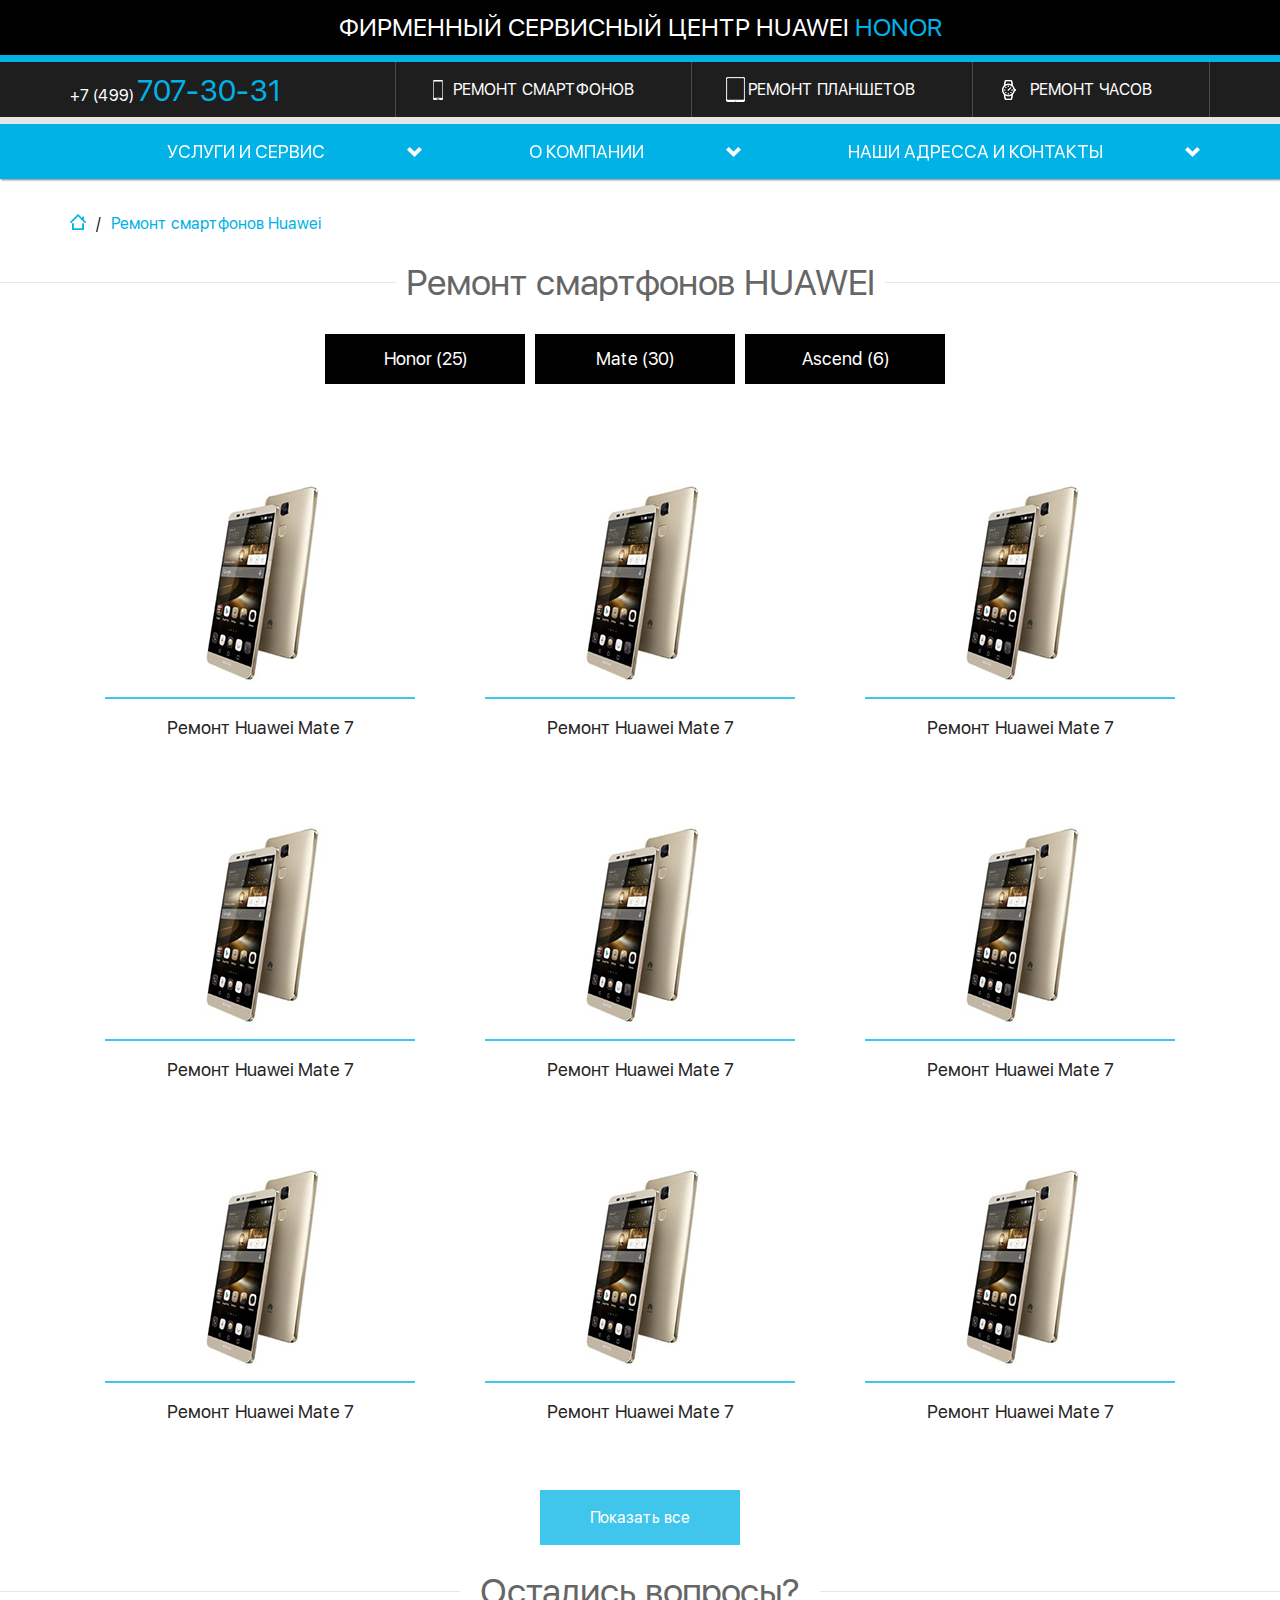
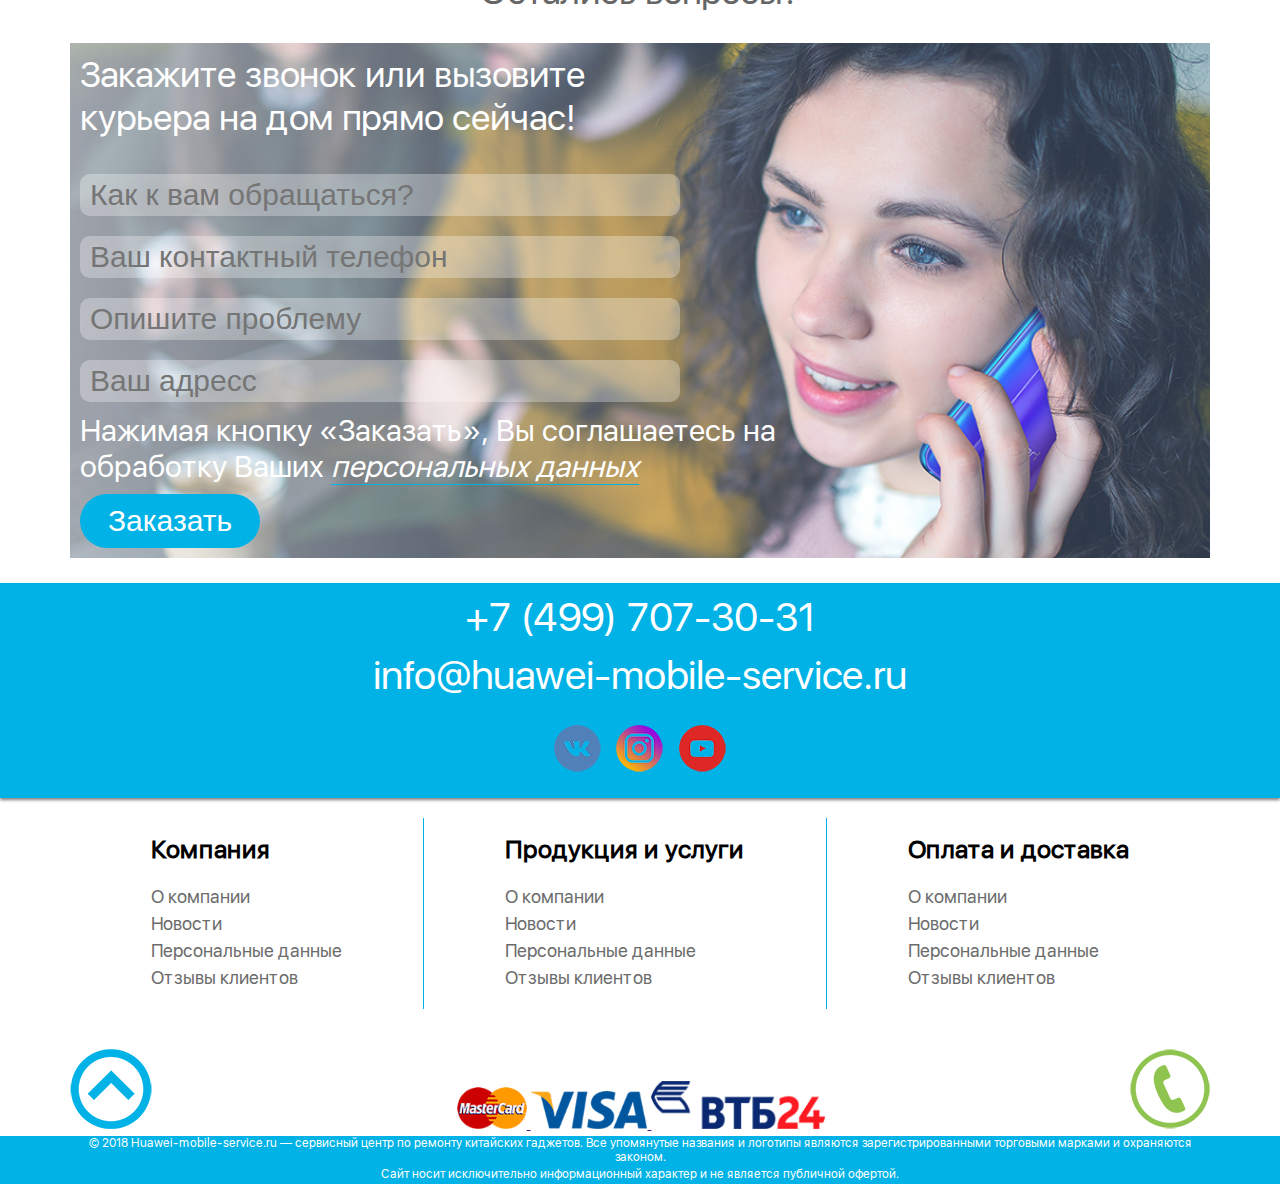
==== commit 9059238c: "доработки" ====
--- a/catalog.html
+++ b/catalog.html
@@ -215,9 +215,6 @@
           </div>
           <div class="filter__list-bottom for_values="0">
             <div class="filter__list-bottom-body">
-              <a href="#">k;lk;</a>
-              <a href="#">;'l;'</a>
-              <a href="#">;'</a>
             </div>
           </div>
           <div class="filter__list-bottom for_values="1">
